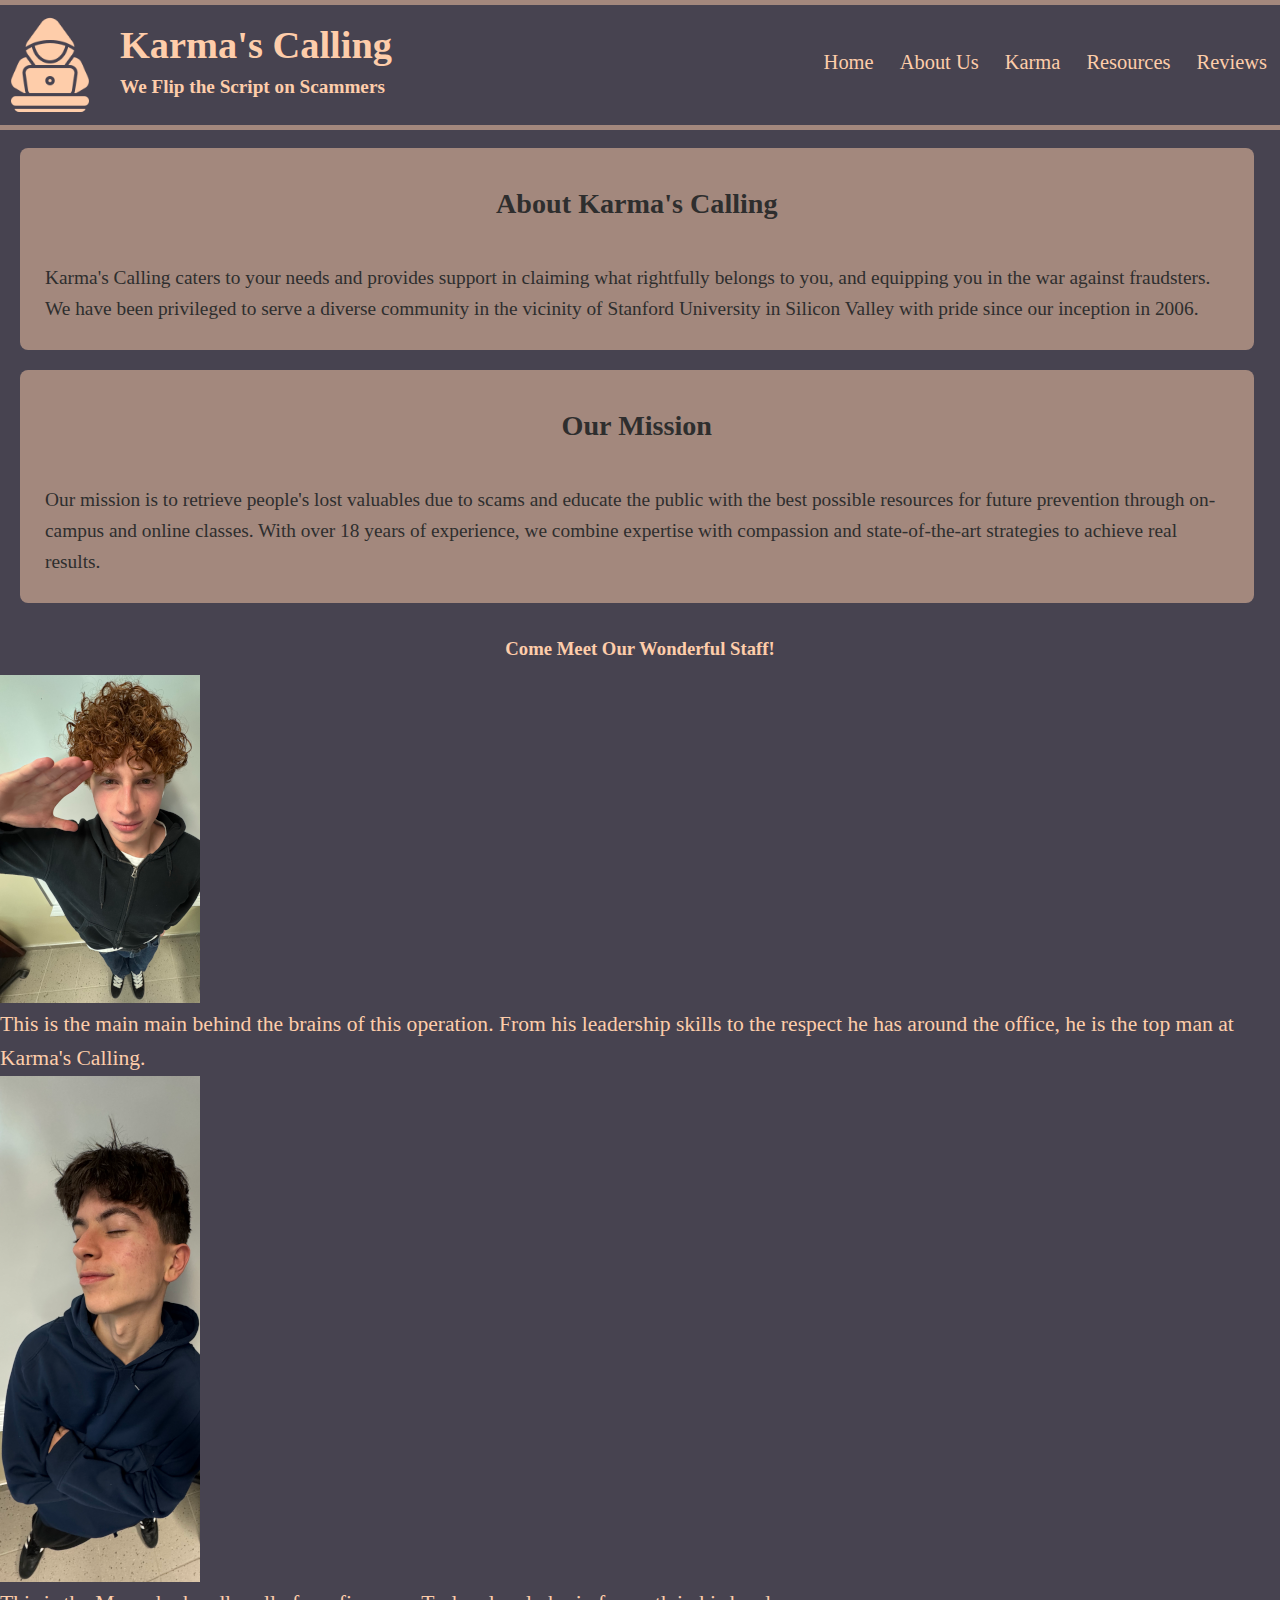
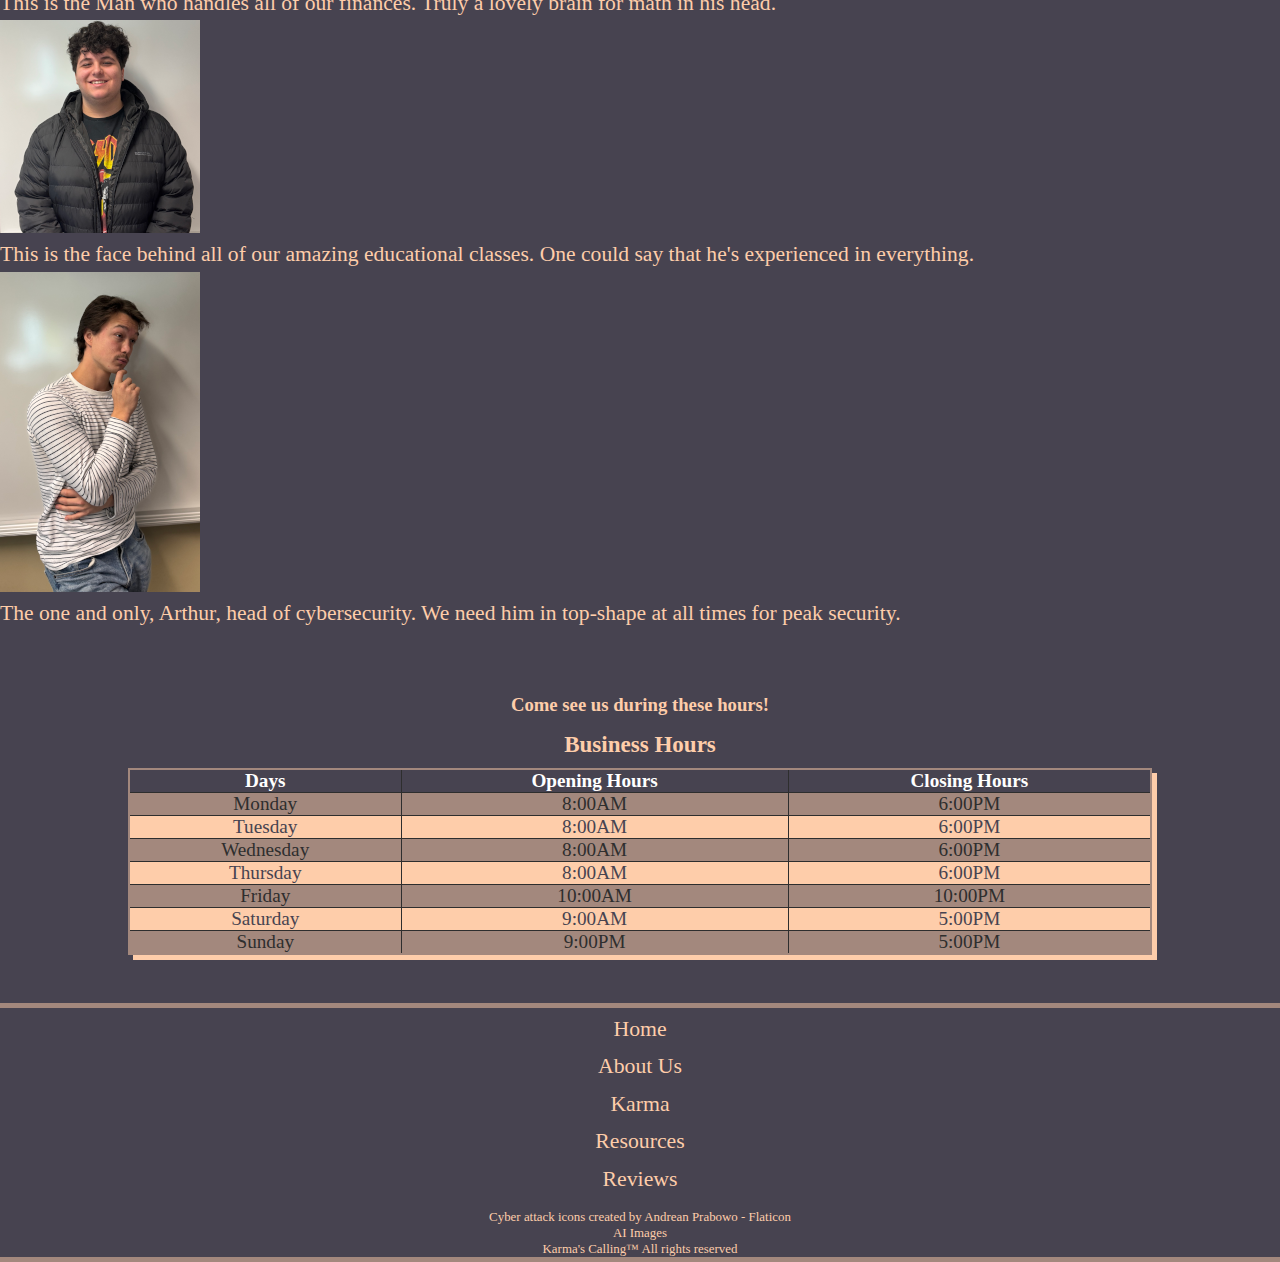
==== aboutus.html @ ec3d157d "Add files via upload" ====
<!DOCTYPE html>
<html lang="en">

<head>
    <meta charset="UTF-8">
    <meta name="viewport" content="width=device-width, initial-scale=1.0">
    <title>About Us</title>
    <link rel="stylesheet" href="./styles/site.css">
    <link rel="icon" type="image/png" href="./images/hacker.png" media="(prefers-color-scheme: light)">
    <link rel="icon" type="image/png" href="./images/colored-hacker.png" media="(prefers-color-scheme: dark)">
</head>

<body>
    <header id="banner">
        <img src="./images/colored-hacker.png" alt="A photo of a man on a laptop representing the company's logo"
            class="logo">
        <div>
            <h1 class="header-content">Karma's Calling</h1>
            <h2>We Flip the Script on Scammers</h2>
        </div>
        <nav>
            <ul>
                <li><a href="./index.html">Home</a></li>
                <li class="mobile"><a href="./aboutus.html">About Us</a></li>
                <li><a href="./karma.html">Karma</a></li>
                <li><a href="./resources.html">Resources</a></li>
                <li class="mobile"><a href="./reviews.html">Reviews</a></li>
            </ul>
        </nav>
    </header>
    <main>
        <article>
            <h3>About Karma's Calling</h3>
            <p>
                Karma's Calling caters to your needs and provides support in claiming what rightfully belongs to you,
                and
                equipping you in the war against fraudsters. We have been privileged to serve a diverse community in the
                vicinity of Stanford University in Silicon Valley with pride since our inception in 2006.
            </p>
        </article>
        <article>
            <h3>Our Mission</h3>
            <p>Our mission is to retrieve people's lost valuables due to scams and educate the public with the best
                possible resources for future prevention through on-campus and online classes. With over 18 years of
                experience, we combine expertise with compassion and state-of-the-art strategies to achieve real
                results.
            </p>
        </article>

        <section>
            <h3>Come Meet Our Wonderful Staff!</h3>

            <div>
                <img src="./images/Nicolas.png" alt="Photo of the CEO, Nicolas">
                <p>This is the main main behind the brains of this operation. From his leadership skills to the respect
                    he has
                    around the office, he is the top man at Karma's Calling.</p>
            </div>
            <div>
                <img src="./images/Noah.png" alt="Photo of the CFO, Noah">
                <p> This is the Man who handles all of our finances. Truly a lovely brain for math in his head.</p>

            </div>
            <div>
                <img src="./images/Phil.png" alt="Photo of the Education Program Director, Phil">
                <p>This is the face behind all of our amazing educational classes. One could say that he's experienced
                    in
                    everything.</p>
            </div>
            <div>
                <img src="./images/Arthur.png" alt="Photo of the Cybersecurity Director, Arthur">
                <p>The one and only, Arthur, head of cybersecurity. We need him in top-shape at all times for peak
                    security.</p>

            </div>
        </section>

        <section class="aboutTable">
            <h3>Come see us during these hours!</h3>
            <table>
                <caption>Business Hours</caption>
                <tr>
                    <th>Days</th>
                    <th>Opening Hours</th>
                    <th>Closing Hours</th>
                </tr>
                <tr>
                    <td>Monday</td>
                    <td>8:00AM</td>
                    <td>6:00PM</td>

                </tr>
                <tr>
                    <td>Tuesday</td>
                    <td>8:00AM </td>
                    <td>6:00PM</td>
                </tr>
                <tr>
                    <td>Wednesday</td>
                    <td>8:00AM</td>
                    <td>6:00PM</td>
                </tr>
                <tr>
                    <td>Thursday</td>
                    <td>8:00AM</td>
                    <td>6:00PM</td>
                </tr>
                <tr>
                    <td>Friday</td>
                    <td>10:00AM</td>
                    <td>10:00PM</td>
                </tr>
                <tr>
                    <td>Saturday</td>
                    <td>9:00AM</td>
                    <td>5:00PM</td>
                </tr>
                <tr>
                    <td>Sunday</td>
                    <td>9:00PM </td>
                    <td>5:00PM</td>
                </tr>


            </table>
        </section>
    </main>


    <div id="foot">
        <footer>
            <nav>
                <ul>
                    <li><a href="./index.html">Home</a></li>
                    <li><a href="./aboutus.html">About Us</a></li>
                    <li><a href="./karma.html">Karma</a></li>
                    <li><a href="./resources.html">Resources</a></li>
                    <li><a href="./reviews.html">Reviews</a></li>
                </ul>
            </nav>

            <small>
                <a href="https://www.flaticon.com/free-icons/cyber-attack" title="cyber attack icons" class="tag">Cyber
                    attack icons
                    created by Andrean Prabowo - Flaticon</a><br>
                <a href="https://deepai.org/machine-learning-model/text2img" title="Website's images" class="tag">AI
                    Images</a><br>

                Karma's Calling&trade;
                All rights reserved
            </small>
        </footer>
    </div>
</body>

</html>
---- styles/site.css ----
* {
  margin: 0;
  padding: 0;
  box-sizing: border-box;
  scrollbar-width: none;
}


/* Advanced CSS */
:root {
  --primaryColor: #474350;
  --secondaryColor: #fecdaa;
  --border: #a3887d;
  --light: #fff;
  --darkAccent: #2e2e2e;
  /* Advanced CSS */
  --tableFontSize: calc(0.8em + 0.5vw);
}

/* banner */
#banner {
  background-color: var(--primaryColor);
  text-align: left;
  color: var(--secondaryColor);
  text-decoration: none;
  padding-block: 10px;
  border-block: 5px solid var(--border);
  display: flex;
  align-items: center;
  justify-content: space-between;
}


#banner div {
  display: flex;
  flex-direction: column;
}



h1,
h2 {
  line-height: 1em;
  font-size: 2.6vw;
  margin-block-start: 10px;
}
.welcome {
  margin-inline-start: 10px;
  text-align: center;
  h3 {
    color: var(--light);
  }

  a{
    color: var(--border);

  }
}

h3,
h4 {
  text-align: center;
  padding: 15px;
}

nav ul {
  flex-direction: column;
  align-items: flex-start;
  list-style-type: none;
}

nav ul li {
  margin-inline: 13px;
  margin-block-end: 5px;
  font-size: 0.8em;
}

header nav {
  margin-inline-start: auto;
}

header nav a {
  color: var(--secondaryColor);
  text-decoration: none;
  padding-block: 7px;
  margin-inline-start: auto;
}

/* body */

body {
  background-color: var(--primaryColor);
  color: var(--secondaryColor);
}

.mainBorder {
  border: 5px solid var(--border);
  box-shadow: 5px 5px 0 0 var(--light);
  padding: 10px;
  overflow: auto;
  margin: 20px;

  h3 {
    font-size: 1.3em;
    padding-block-start: 10px;
    padding-block-end: 4px;
    color: var(--light);
  }

  img {
    inline-size: 100%;
    block-size: auto;
    border-radius: 5px;
  }

  div {
    text-align: center;
    padding: 0 10px;
  }
}

main p {
  font-size: 0.8em;
  line-height: 1.5em;
}

.logo {
  block-size: 60px;
}


footer {
  background-color: var(--primaryColor);
  text-align: center;
  border-block: 5px solid var(--border);
}

footer nav ul {
  flex-direction: column;
  align-items: center;
  padding-block-start: 5px;

}

footer nav a {
  color: var(--secondaryColor);
  text-decoration-line: none;
}

small {
  color: var(--secondaryColor);
}

#foot {
  font-size: 0.85em;
}

.tag {
  color: var(--secondaryColor);
  text-decoration: none;

}

.mobile {
  display: none;
}

.aboutTable {
  table {
    background-color: var(--secondaryColor);
    color: var(--primaryColor);
    border: 2.5px solid var(--border);
    border-collapse: collapse;
    inline-size: 80%;
    margin-inline-start: auto;
    margin-inline-end: auto;
    position: relative;
    box-shadow: 5px 5px 0 0 var(--secondaryColor);
    font-size: var(--tableFontSize);
    animation: fadeIn 1.5s ease-in-out;

    td,
    th {
      border: 1px solid var(--darkAccent);
      text-align: center;
    }

    th {
      background-color: var(--primaryColor);
      color: var(--light);
    }

    tr:nth-of-type(even) {
      background-color: var(--border);
      color: var(--darkAccent);
    }

    caption {
      font-weight: bold;
      font-size: 1.2em;
      margin-bottom: 10px;
      color: var(--secondaryColor);

    }
  }

  p {
    margin-block-end: 15px;
    font-size: 1.1em;
    line-height: 1.6em;
    color: var(--secondaryColor);
    font-size: var(--tableFontSize);
  }
}

#scamTable,
#classTable {
  margin-block-end: 15px;
}


article {
  margin: 1em 1.5em 20px 20px;
  padding: 15px;
  background-color: var(--border);
  color: var(--darkAccent);
  border-radius: 8px;
  font-size: 1em;
}

article h3 {
  font-size: 1.4em;
  font-weight: bold;
  margin-block-end: 0.8em;
}

article p {
  font-size: 1em;
  line-height: 1.5em;
  color: var(--darkAccent);
}


#disclaimer {
  font-style: italic;
  font-size: 0.6em;
  text-align: center;
}

td:empty {
  display: none;
}

.emailForm {
  display: flex;
  flex-direction: column;
  align-items: center;
  gap: 20px;
  padding: 20px;
  background: var(--darkAccent);
  max-inline-size: 100%;
  margin: 20px auto;
  border-radius: 8px;
  box-shadow: 0 2px 5px rgba(0, 0, 0, 0.1);

  h3 {
    text-align: center;
    color: var(--secondaryColor);
    margin-block-start: 20px;
    margin-block-end: 10px;
  }

  label {
    display: flex;
    align-items: center;
    margin-block-end: 5px;
    font-weight: bold;
    color: var(--secondaryColor);
  }

  input,
  textarea,
  select {
    width: 100%;
    padding: 10px;
    margin-block-end: 15px;
    border: 1px solid var(--darkAccent);
    border-radius: 5px;
    font-size: 16px;
    background-color: var(--secondaryColor);
  }

  input:focus,
  textarea:focus,
  select:focus {
    outline: none;
    border-color: var(--border);
  }


  input[type="radio"],
  input[type="checkbox"] {
    margin: 0;
    margin-inline-end: 10px;
    accent-color: var(--border);
  }

  fieldset {
    border: 1px solid var(--darkAccent);
    padding: 15px;
    width: 100%;
    border-radius: 8px;
  }

  legend {
    font-weight: bold;
    margin-block-end: 5px;
    font-size: 12px;
    color: var(--secondaryColor);
  }
  button {
    
    background-color: var(--border);
    color: var(--darkAccent);
    padding: 10px 15px;
    border: none;
    border-radius: 5px;
    font-size: 16px;
  }
}
#action {
  display: flex;
  justify-content: space-between;
  width: 100%;
}
.review {
  margin: 30px;
  padding-inline-start: 7px;
  padding-block-start: 10px;
  border: 5px solid var(--border);
  box-shadow: 5px 5px 0 0 var(--light);
  strong {
    color: var(--light);
  }
  p {
    line-height: 120%;

  }
}

.customer {
  font-style: italic;
  font-size: x-small;
  text-align: right;
  padding-inline-end: 3px;
  padding-block-start: 3px;
  padding-block-end: 3px;
  color: var(--light);
}

.video {
  display: flex;
  align-items: center;
  justify-content: center;
  block-size: 100%;
}
video {
  inline-size: 90%;
  block-size: auto;
  margin-block-end: 10px;
}


@media all and (min-width: 300px) and (max-width: 400px) {
  .logo {
    block-size: 20%;
    inline-size: 40px;
    padding-inline-start: 5px;
  }

  img {
    block-size: 30%;
  }
}

@media all and (min-width: 769px) {

  .welcome {
    a:hover {
      color: #fff;
      font-style: italic;
      font-weight: bold;
    }
  }

  section {
    margin-block-end: 3em;
  }

  .mainBorder>img {
    float: right;
    width: 20%;
    height: auto;
    margin-inline-end: 20px;

  }

  /* Advanced CSS */
  section:nth-child(even) {
    margin-block-start: 20px;

  }

  #img2 {
    float: left;
  }


  header nav ul {
    font-size: 2em;
    display: flex;
    flex-direction: row;

  }

  .mobile {
    display: inline;
  }

  .logo {
    float: right;
    block-size: 100px;
    inline-size: auto;
    margin-inline-end: 20px;

  }

  nav a:hover {
    color: var(--light);
  }

  footer nav ul {
    list-style-type: none;
    justify-content: center;
    margin-bottom: 13.5px;
    line-height: 1.2em;
    font-size: 2em;
  }

  #banner {
    font-size: 0.8em;
  }

  #foot {
    inline-size: 100%;

  }

  h1 {
    font-size: 3em;
    line-height: 0.4em;
    margin-block-end: 10px;
  }

  h2 {
    font-size: 1.5em;
    margin-block-start: 10px;
    line-height: 1.5em;
  }

  .tag:hover {
    color: var(--light);
  }

  small {
    font-size: 0.95em;
  }

  main p {
    font-size: 1.35em;
    line-height: 1.6em;
  }


  .prices {
    position: relative;
  }

  .prices::after {
    content: "*The prices listed below are estimates.";
    position: absolute;
    bottom: 100%;
    left: 0%;
    /* Advanced CSS */
    transform: translateX(0) translateY(-10px);
    background-color: var(--secondaryColor);
    color: var(--primaryColor);
    padding: 5px;
    white-space: nowrap;
    opacity: 0;
    transition: opacity 0.5s;
    font-size: smaller;
    z-index: 1;
  }

  /* Advanced CSS */
  .prices:hover::after {
    opacity: 75%;
    font-style: italic;
  }

  #disclaimer {
    display: none;
  }

  article {
    margin: 1em 1.5em 20px 20px;
    padding: 25px;
    font-size: 1.1em;

    h3 {
      font-size: 1.6em;
      margin-block-end: 1em;
    }

    p {
      font-size: 1.1em;
      line-height: 1.6em;
    }
  }


  article:hover {
    background-color: var(--secondaryColor);
    color: var(--primaryColor);
    transition: background-color 0.3s ease;
  }

  #emailForm {
    display: grid;
    grid-template-columns: 1fr 1fr;
    grid-template-areas: 
    "header header"
    "fieldset fieldset"
    "inputs inputs"
    "buttons buttons";
    max-width: 600px;
    margin: 40px auto;

    h3 {
      grid-area: header;
      text-align: center;
    }

    fieldset {
      grid-area: fieldset;
      text-align: center;
    }


    input,
    textarea,
    select {
      font-size: 20px;
    }

    button:hover {
      background-color: var(--secondaryColor);
    }

    button {
      font-size: 10px;
      padding: 12px 10px;
      cursor: pointer;
      transition: background-color 0.3s ease;
    }
    #action {
      grid-area: buttons;
      gap: 10px;
      justify-content: flex-end;
    }

  }
  .video {
    inline-size: 30%;
  }
}

@media all and (min-width: 768px) and (max-width: 868px) {
  h1 {
    font-size: 1.8em;
  }

  h2 {
    margin-block-start: 0.5em;
    font-size: 1.4em
  }

  .logo {
    block-size: 70px;
    inline-size: auto;
  }

  nav ul li {
    white-space: nowrap;
    font-size: 0.65em;
  }
}
@media (prefers-color-scheme: light) {


}
@media (prefers-color-scheme: dark) {

}
@keyframes fadeIn {
  0% {
    opacity: 0;
    transform: translateY(-20px);
  }
  100% {
    opacity: 1;
    transform: translateY(0);
  }
}
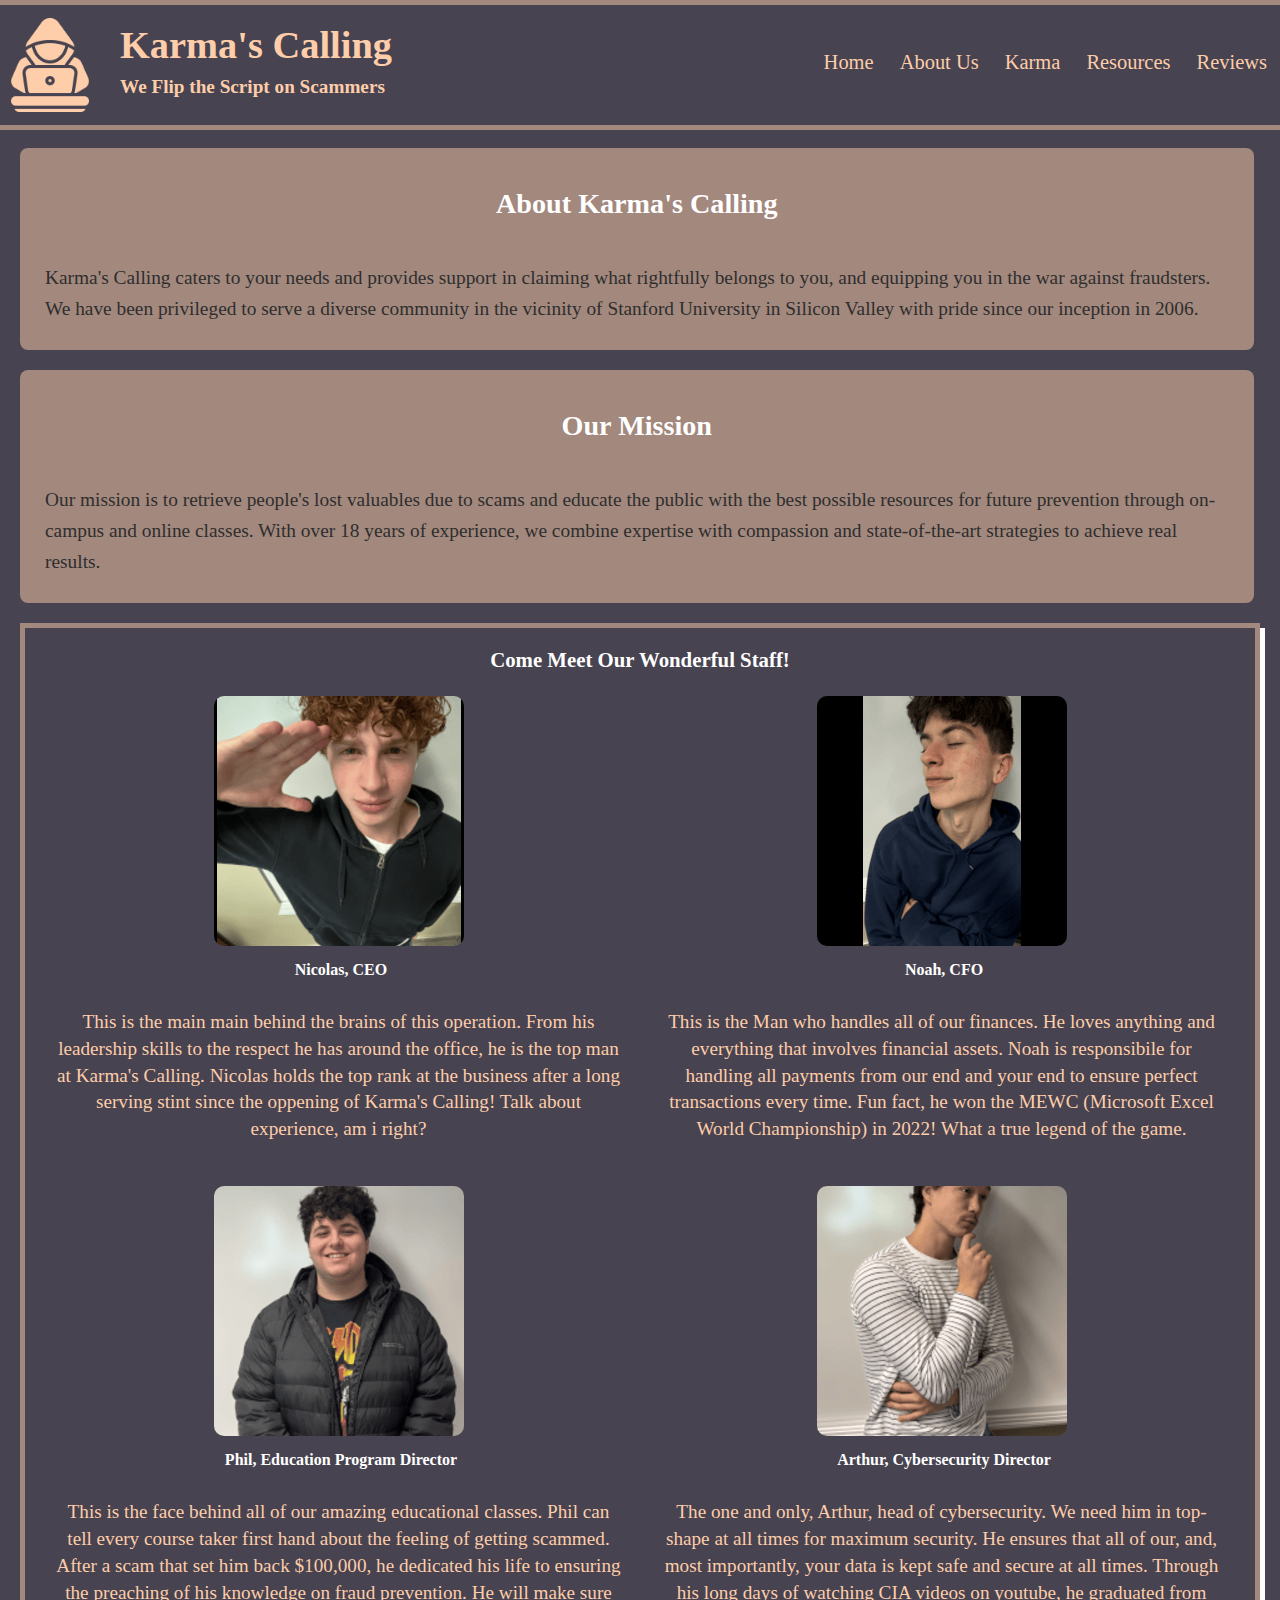
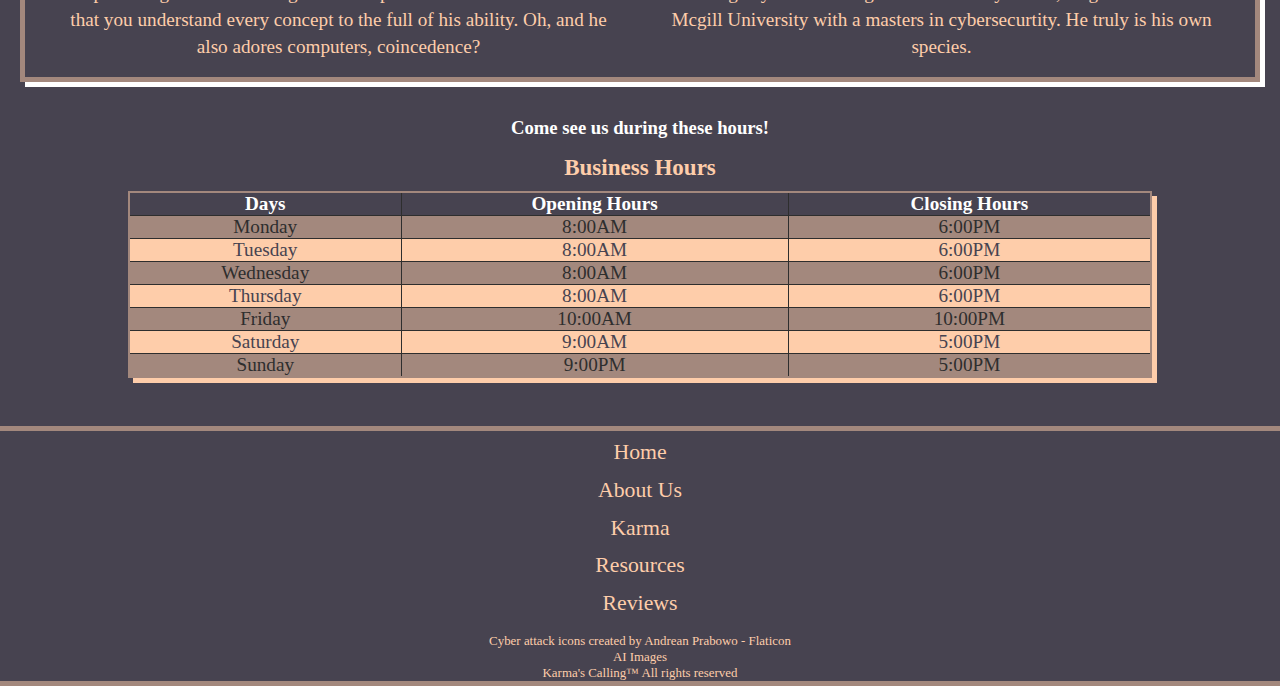
==== commit 7f754728: "about us page completed" ====
--- a/aboutus.html
+++ b/aboutus.html
@@ -47,31 +47,50 @@
             </p>
         </article>
 
-        <section>
+        <section class="mainBorder">
             <h3>Come Meet Our Wonderful Staff!</h3>
+            <div class="staff">
+                <div class="staffMember">
+                    <img src="./images/Nicolas.png" alt="Photo of the CEO, Nicolas">
+                    <h4>Nicolas, CEO</h4>
+                    <p class="mobile">This is the main main behind the brains of this operation. From his leadership
+                        skills to the
+                        respect he has around the office, he is the top man at Karma's Calling. Nicolas holds the top
+                        rank at the business after a long serving stint since the oppening of Karma's Calling! Talk
+                        about experience, am i right?</p>
 
-            <div>
-                <img src="./images/Nicolas.png" alt="Photo of the CEO, Nicolas">
-                <p>This is the main main behind the brains of this operation. From his leadership skills to the respect
-                    he has
-                    around the office, he is the top man at Karma's Calling.</p>
-            </div>
-            <div>
-                <img src="./images/Noah.png" alt="Photo of the CFO, Noah">
-                <p> This is the Man who handles all of our finances. Truly a lovely brain for math in his head.</p>
 
-            </div>
-            <div>
-                <img src="./images/Phil.png" alt="Photo of the Education Program Director, Phil">
-                <p>This is the face behind all of our amazing educational classes. One could say that he's experienced
-                    in
-                    everything.</p>
-            </div>
-            <div>
-                <img src="./images/Arthur.png" alt="Photo of the Cybersecurity Director, Arthur">
-                <p>The one and only, Arthur, head of cybersecurity. We need him in top-shape at all times for peak
-                    security.</p>
+                </div>
+                <div class="staffMember">
+                    <img src="./images/Noah.png" alt="Photo of the CFO, Noah">
+                    <h4>Noah, CFO</h4>
+                    <p class="mobile"> This is the Man who handles all of our finances. He loves anything and everything
+                        that involves financial assets. Noah is responsibile for handling all payments from our end and
+                        your end to ensure perfect transactions every time. Fun fact, he won the MEWC (Microsoft Excel
+                        World Championship) in 2022! What a true legend of the game.</p>
 
+                </div>
+                <div class="staffMember">
+                    <img src="./images/Phil.png" alt="Photo of the Education Program Director, Phil">
+                    <h4>Phil, Education Program Director</h4>
+                    <p class="mobile">This is the face behind all of our amazing educational classes. Phil can tell
+                        every course taker first hand about the feeling of getting scammed. After a scam that set him
+                        back $100,000, he dedicated his life to ensuring the preaching of his knowledge on fraud
+                        prevention. He will make sure that you understand every concept to the full of his ability. Oh,
+                        and he also adores computers, coincedence? </p>
+
+                </div>
+                <div class="staffMember">
+                    <img src="./images/Arthur.png" alt="Photo of the Cybersecurity Director, Arthur">
+                    <h4>Arthur, Cybersecurity Director</h4>
+                    <p class="mobile">The one and only, Arthur, head of cybersecurity. We need him in top-shape at all
+                        times for maximum security. He ensures that all of our, and, most importantly, your data is kept
+                        safe and secure
+                        at all times. Through his long days of watching CIA videos on youtube, he graduated from Mcgill
+                        University with a masters in cybersecurtity. He truly is his own species.</p>
+
+
+                </div>
             </div>
         </section>
 
--- a/styles/site.css
+++ b/styles/site.css
@@ -2,7 +2,6 @@
   margin: 0;
   padding: 0;
   box-sizing: border-box;
-  scrollbar-width: none;
 }
 
 
@@ -56,7 +55,9 @@
 
   }
 }
-
+h3 {
+  color: var(--light);
+}
 h3,
 h4 {
   text-align: center;
@@ -163,6 +164,9 @@
 
 .mobile {
   display: none;
+}
+.desktop {
+  display: inline;
 }
 
 .aboutTable {
@@ -258,7 +262,7 @@
   gap: 20px;
   padding: 20px;
   background: var(--darkAccent);
-  max-inline-size: 100%;
+  max-inline-size: 50%;
   margin: 20px auto;
   border-radius: 8px;
   box-shadow: 0 2px 5px rgba(0, 0, 0, 0.1);
@@ -369,6 +373,37 @@
   block-size: auto;
   margin-block-end: 10px;
 }
+.staff {
+  display: grid;
+  grid-template-columns: 1fr 1fr;
+  gap: 1rem;
+  align-items: center;
+  justify-items: center;
+
+  .staffMember {
+    display: flex;
+    flex-direction: column;
+    align-items: center;
+
+    img {
+      inline-size: 110px;
+      block-size: 110px;
+      object-fit: cover;
+      border-radius: 10px;
+    }
+  }
+  p {
+    margin-block-start: 0.5rem;
+    font-size: 0.9rem;
+    line-height: 1.4;
+    text-align: center;
+  }
+  h3 {
+    margin-block-end: 10px;
+  }
+}
+
+
 
 
 @media all and (min-width: 300px) and (max-width: 400px) {
@@ -387,7 +422,7 @@
 
   .welcome {
     a:hover {
-      color: #fff;
+      color: var(--light);
       font-style: italic;
       font-weight: bold;
     }
@@ -425,6 +460,9 @@
 
   .mobile {
     display: inline;
+  }
+  .desktop {
+    display: none;
   }
 
   .logo {
@@ -534,6 +572,9 @@
     background-color: var(--secondaryColor);
     color: var(--primaryColor);
     transition: background-color 0.3s ease;
+    h3 {
+      color: var(--darkAccent);
+    }
   }
 
   #emailForm {
@@ -584,6 +625,23 @@
   .video {
     inline-size: 30%;
   }
+
+  .staff {
+    img {
+      inline-size: 250px!important;
+      block-size: 250px!important;
+      margin-block-start: 20px;
+    }
+    p {
+      font-size: 1.2rem;
+      padding-block-start: 7px;
+      padding-block-end: 7px;
+    }
+    h4 {
+      padding-inline-start: 20px;
+      color: var(--light);
+    }
+  }
 }
 
 @media all and (min-width: 768px) and (max-width: 868px) {
@@ -605,13 +663,6 @@
     white-space: nowrap;
     font-size: 0.65em;
   }
-}
-@media (prefers-color-scheme: light) {
-
-
-}
-@media (prefers-color-scheme: dark) {
-
 }
 @keyframes fadeIn {
   0% {
@@ -624,3 +675,4 @@
   }
 }
 
+
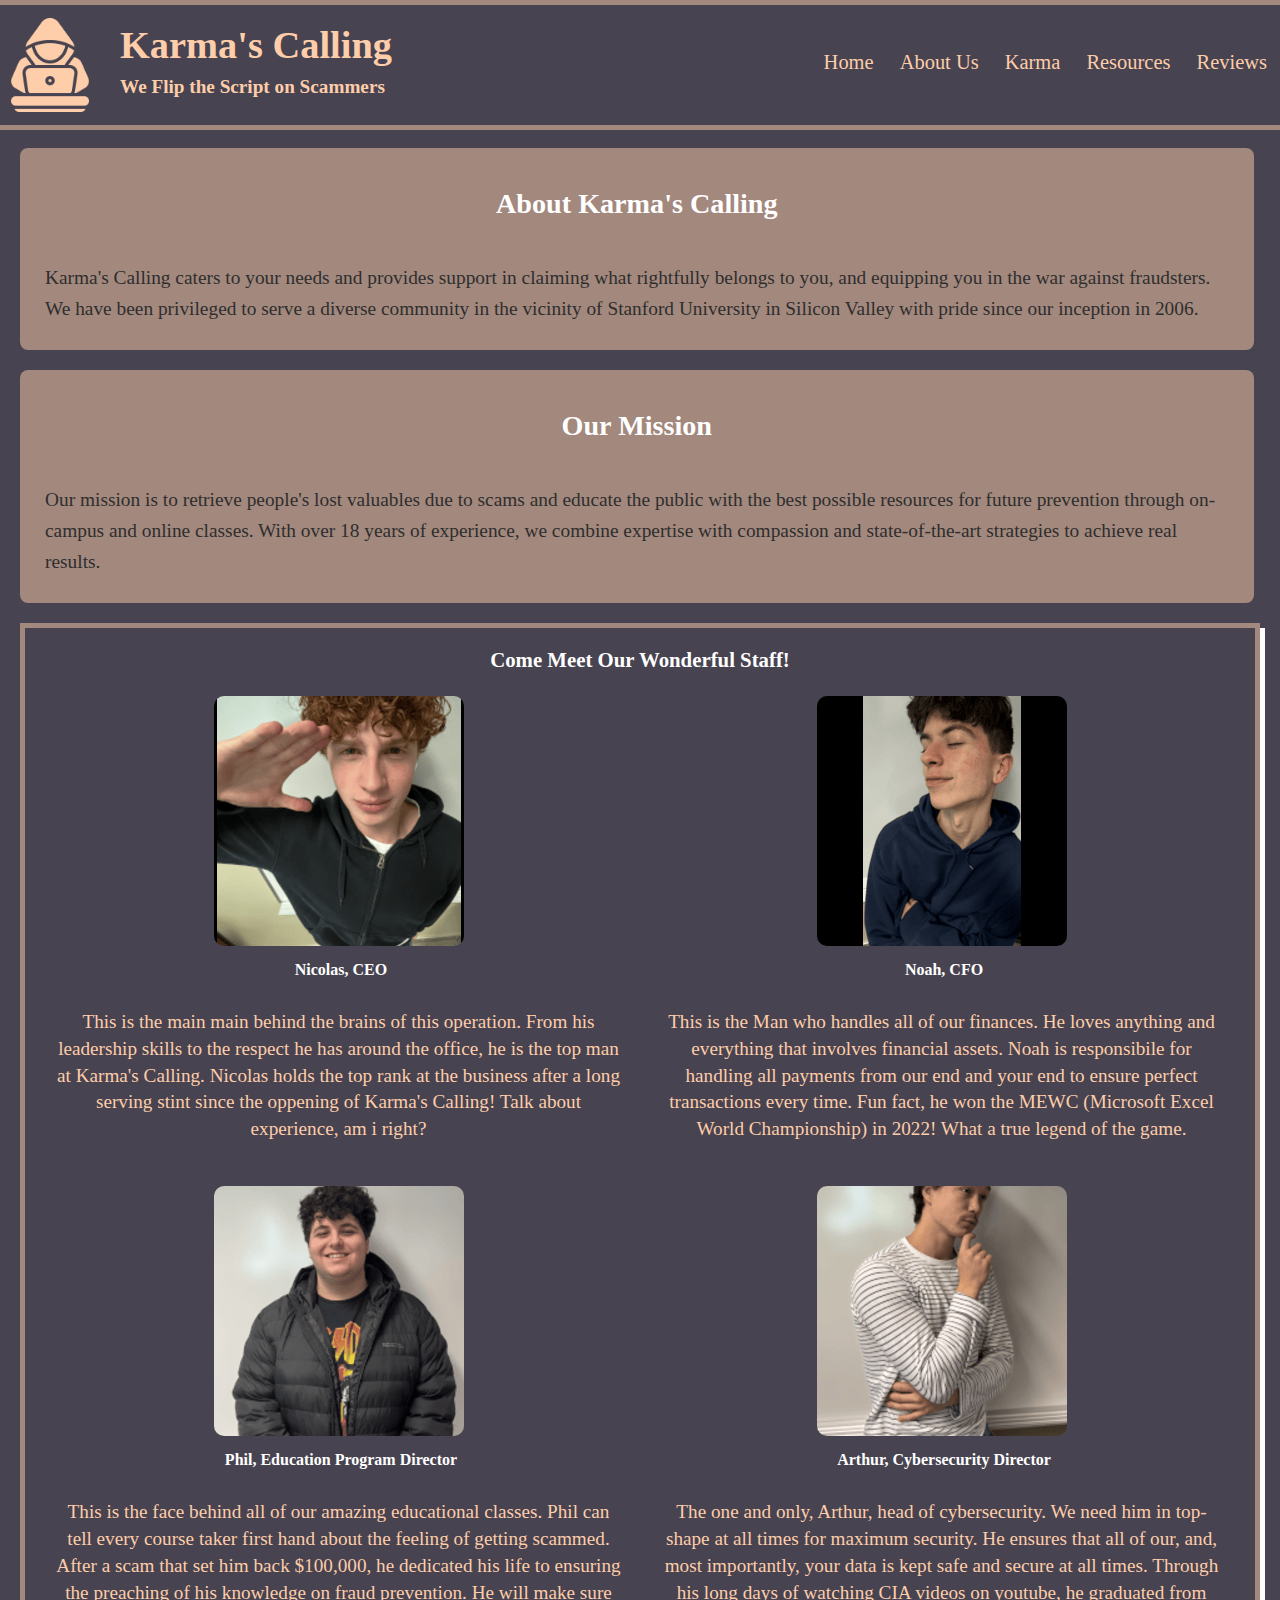
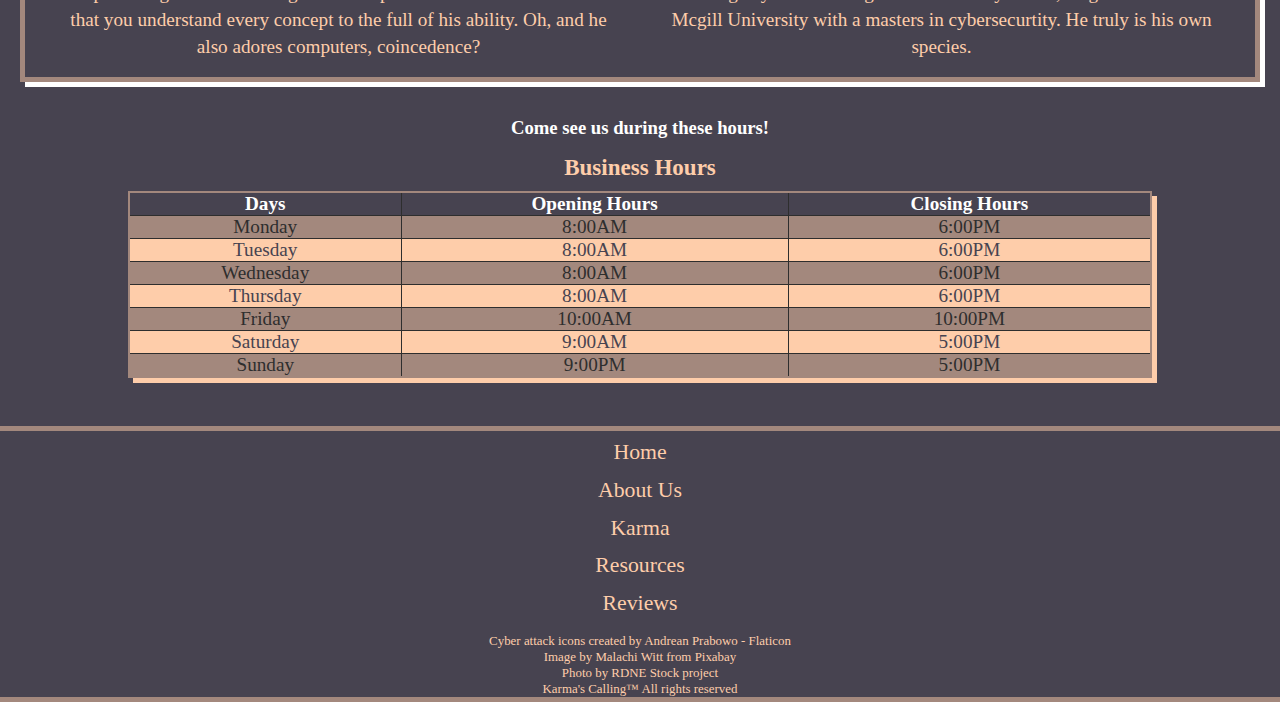
==== commit a12fb8f4: "updated photos and footer" ====
--- a/aboutus.html
+++ b/aboutus.html
@@ -161,10 +161,14 @@
             <small>
                 <a href="https://www.flaticon.com/free-icons/cyber-attack" title="cyber attack icons" class="tag">Cyber
                     attack icons
-                    created by Andrean Prabowo - Flaticon</a><br>
-                <a href="https://deepai.org/machine-learning-model/text2img" title="Website's images" class="tag">AI
-                    Images</a><br>
-
+                    created by Andrean Prabowo - Flaticon</a>
+                <br>
+                Image by <a
+                    href="https://pixabay.com/users/mwitt1337-889520/?utm_source=link-attribution&utm_medium=referral&utm_campaign=image&utm_content=2284501" title="Author" class="tag">Malachi
+                    Witt</a> from <a
+                    href="https://pixabay.com//?utm_source=link-attribution&utm_medium=referral&utm_campaign=image&utm_content=2284501" title="Office photo" class="tag">Pixabay</a><br>
+                    <a href="https://www.pexels.com/photo/teacher-giving-the-test-result-to-his-student-7092347/" title="Classroom photo" class="tag">Photo by RDNE Stock project</a><br>
+                    <a href="" title="" class=""></a>
                 Karma's Calling&trade;
                 All rights reserved
             </small>
--- a/styles/site.css
+++ b/styles/site.css
@@ -43,21 +43,25 @@
   font-size: 2.6vw;
   margin-block-start: 10px;
 }
+
 .welcome {
   margin-inline-start: 10px;
   text-align: center;
+
   h3 {
     color: var(--light);
   }
 
-  a{
+  a {
     color: var(--border);
 
   }
 }
+
 h3 {
   color: var(--light);
 }
+
 h3,
 h4 {
   text-align: center;
@@ -157,6 +161,7 @@
 }
 
 .tag {
+  
   color: var(--secondaryColor);
   text-decoration: none;
 
@@ -165,6 +170,7 @@
 .mobile {
   display: none;
 }
+
 .desktop {
   display: inline;
 }
@@ -262,7 +268,7 @@
   gap: 20px;
   padding: 20px;
   background: var(--darkAccent);
-  max-inline-size: 50%;
+  max-width: 100%;
   margin: 20px auto;
   border-radius: 8px;
   box-shadow: 0 2px 5px rgba(0, 0, 0, 0.1);
@@ -282,10 +288,10 @@
     color: var(--secondaryColor);
   }
 
-  input,
-  textarea,
-  select {
+
+  :is(input, textarea, select) {
     width: 100%;
+    box-sizing: border-box;
     padding: 10px;
     margin-block-end: 15px;
     border: 1px solid var(--darkAccent);
@@ -301,12 +307,13 @@
     border-color: var(--border);
   }
 
-
   input[type="radio"],
   input[type="checkbox"] {
+
     margin: 0;
     margin-inline-end: 10px;
     accent-color: var(--border);
+
   }
 
   fieldset {
@@ -316,14 +323,16 @@
     border-radius: 8px;
   }
 
+
+
   legend {
     font-weight: bold;
     margin-block-end: 5px;
     font-size: 12px;
     color: var(--secondaryColor);
   }
+
   button {
-    
     background-color: var(--border);
     color: var(--darkAccent);
     padding: 10px 15px;
@@ -331,21 +340,28 @@
     border-radius: 5px;
     font-size: 16px;
   }
-}
+
+}
+
 #action {
   display: flex;
   justify-content: space-between;
   width: 100%;
-}
+
+}
+
+
 .review {
   margin: 30px;
   padding-inline-start: 7px;
   padding-block-start: 10px;
   border: 5px solid var(--border);
   box-shadow: 5px 5px 0 0 var(--light);
+
   strong {
     color: var(--light);
   }
+
   p {
     line-height: 120%;
 
@@ -368,11 +384,13 @@
   justify-content: center;
   block-size: 100%;
 }
+
 video {
-  inline-size: 90%;
+  inline-size: 80%;
   block-size: auto;
   margin-block-end: 10px;
 }
+
 .staff {
   display: grid;
   grid-template-columns: 1fr 1fr;
@@ -392,12 +410,14 @@
       border-radius: 10px;
     }
   }
+
   p {
     margin-block-start: 0.5rem;
     font-size: 0.9rem;
     line-height: 1.4;
     text-align: center;
   }
+
   h3 {
     margin-block-end: 10px;
   }
@@ -461,6 +481,7 @@
   .mobile {
     display: inline;
   }
+
   .desktop {
     display: none;
   }
@@ -572,71 +593,76 @@
     background-color: var(--secondaryColor);
     color: var(--primaryColor);
     transition: background-color 0.3s ease;
+
     h3 {
       color: var(--darkAccent);
     }
   }
 
-  #emailForm {
+  .emailForm {
     display: grid;
-    grid-template-columns: 1fr 1fr;
-    grid-template-areas: 
-    "header header"
-    "fieldset fieldset"
-    "inputs inputs"
-    "buttons buttons";
     max-width: 600px;
     margin: 40px auto;
 
     h3 {
-      grid-area: header;
       text-align: center;
     }
 
     fieldset {
-      grid-area: fieldset;
-      text-align: center;
-    }
-
+      padding: 20px;
+    }
+
+    #action {
+      justify-content: flex-end;
+      gap: 10px;
+    }
 
     input,
     textarea,
     select {
-      font-size: 20px;
-    }
-
-    button:hover {
-      background-color: var(--secondaryColor);
+      margin-inline-start: 10px;
+      font-size: 18px;
+      grid-column: span 2;
     }
 
     button {
-      font-size: 10px;
-      padding: 12px 10px;
-      cursor: pointer;
-      transition: background-color 0.3s ease;
-    }
-    #action {
-      grid-area: buttons;
-      gap: 10px;
-      justify-content: flex-end;
-    }
-
-  }
+      font-size: 18px;
+      padding: 12px 20px;
+    }
+  }
+
+
   .video {
-    inline-size: 30%;
-  }
+    inline-size: 50%;
+    h4 {
+      float: right;
+      
+    }
+  }
+  .review-grid {
+    display: grid;
+    grid-template-columns: 1fr 1fr;
+    gap: 1rem;
+    max-inline-size: 800px;
+  }
+  .review {
+    padding: 1rem;
+  }
+
 
   .staff {
     img {
-      inline-size: 250px!important;
-      block-size: 250px!important;
+      inline-size: 250px !important;
+      block-size: 250px !important;
       margin-block-start: 20px;
     }
+
     p {
       font-size: 1.2rem;
       padding-block-start: 7px;
       padding-block-end: 7px;
     }
+
     h4 {
       padding-inline-start: 20px;
       color: var(--light);
@@ -664,15 +690,15 @@
     font-size: 0.65em;
   }
 }
+
 @keyframes fadeIn {
   0% {
     opacity: 0;
     transform: translateY(-20px);
   }
+
   100% {
     opacity: 1;
     transform: translateY(0);
   }
-}
-
-
+}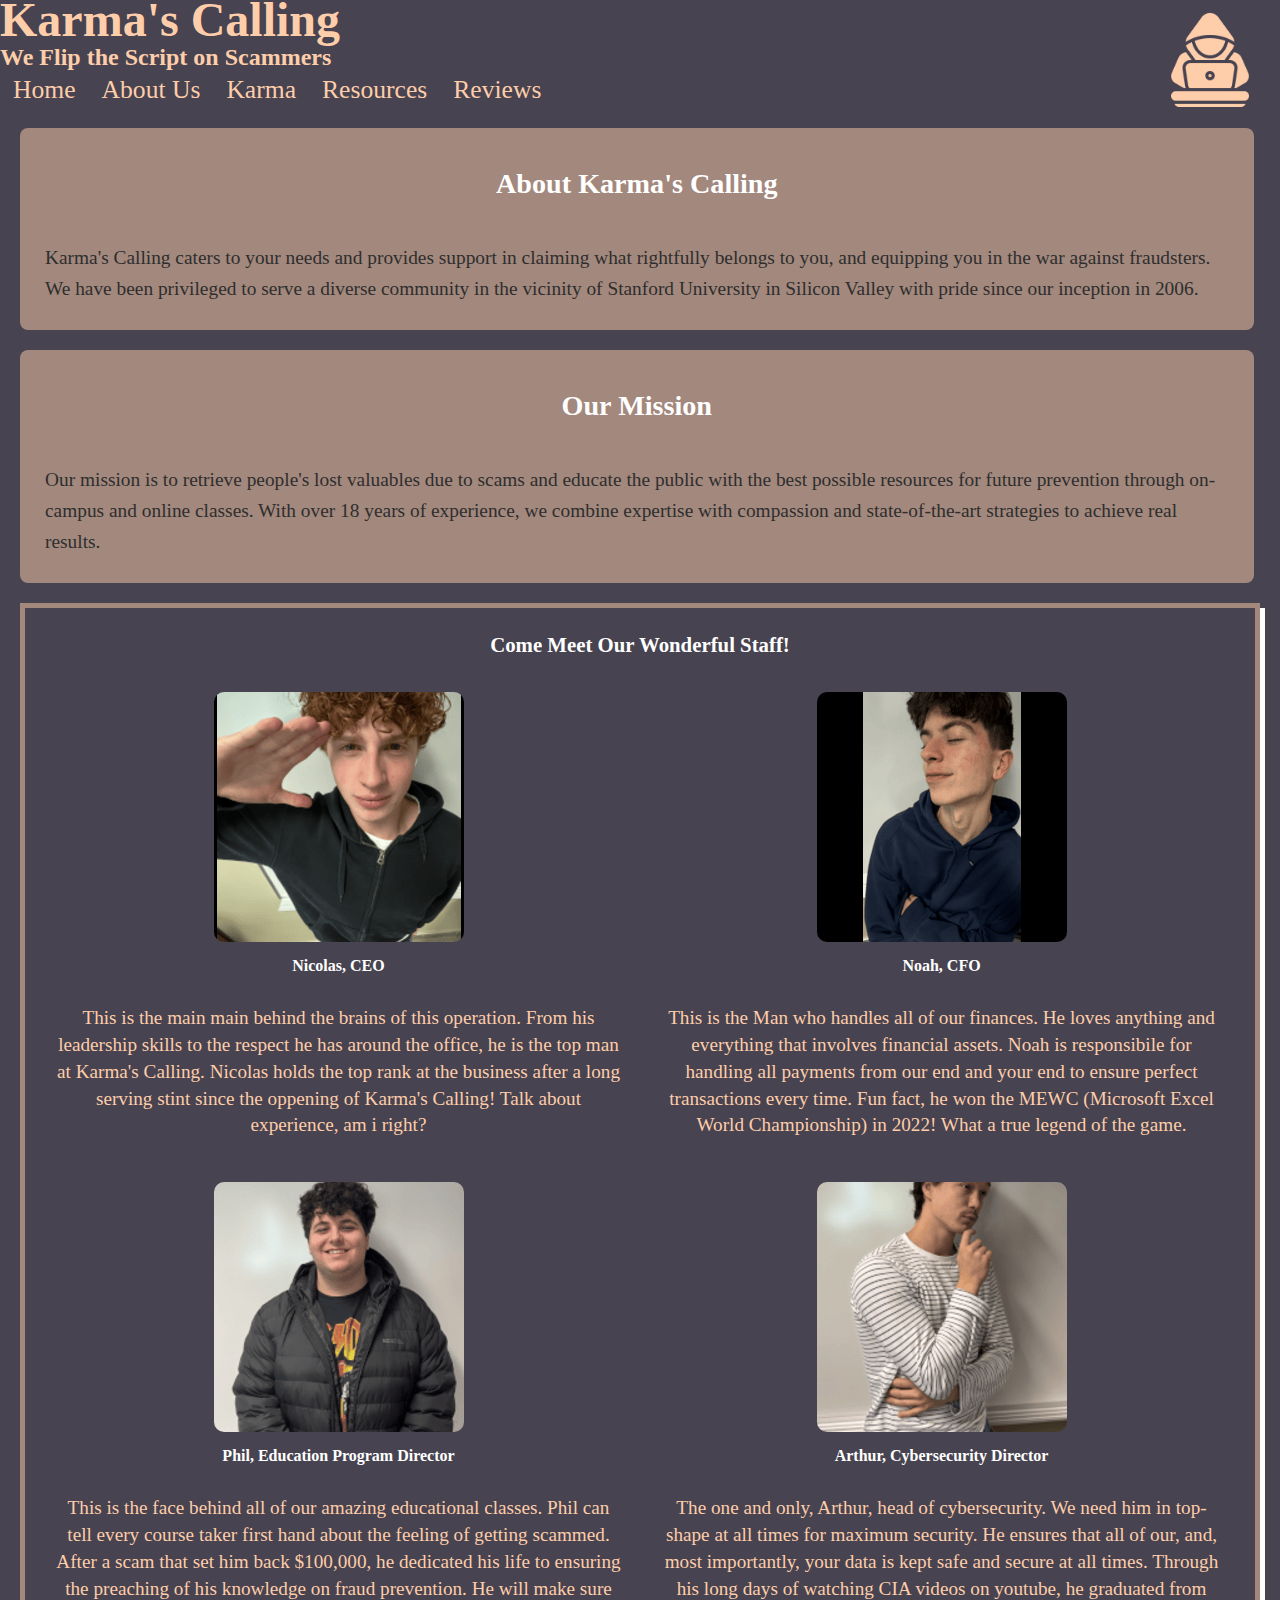
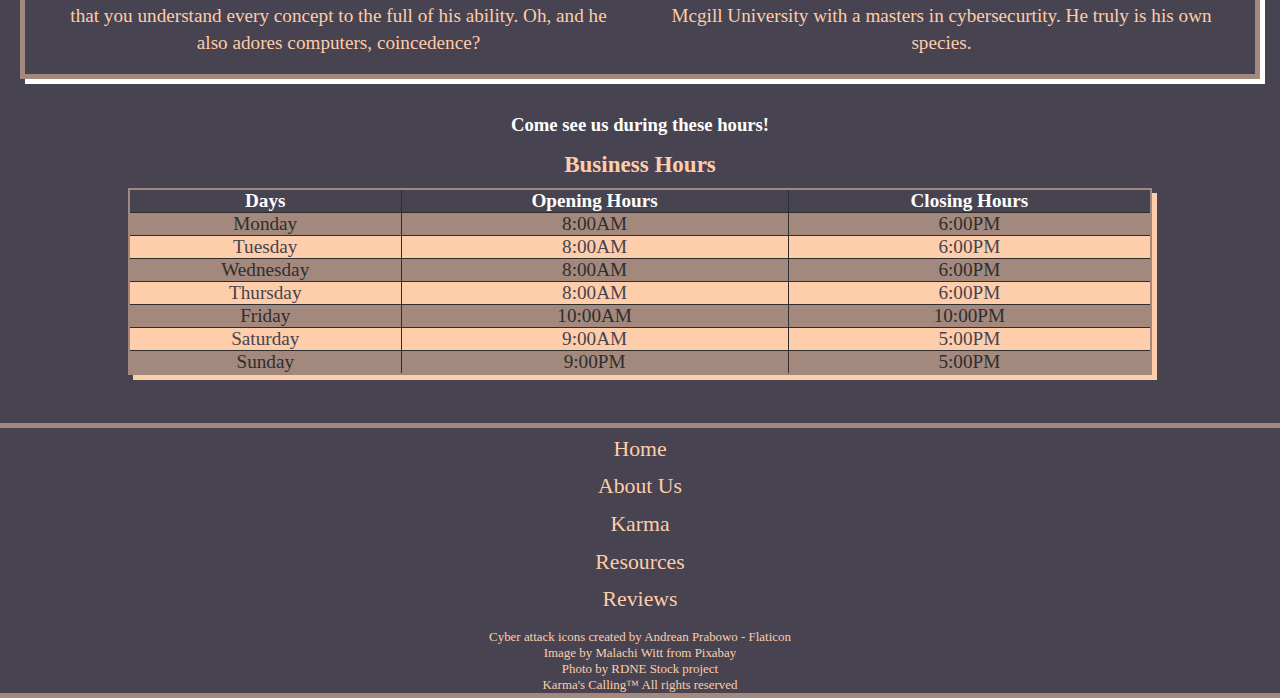
==== commit 751bdf23: "added neon text" ====
--- a/aboutus.html
+++ b/aboutus.html
@@ -94,7 +94,7 @@
             </div>
         </section>
 
-        <section class="aboutTable">
+        <section class="table">
             <h3>Come see us during these hours!</h3>
             <table>
                 <caption>Business Hours</caption>
--- a/styles/site.css
+++ b/styles/site.css
@@ -17,7 +17,7 @@
 }
 
 /* banner */
-#banner {
+.banner {
   background-color: var(--primaryColor);
   text-align: left;
   color: var(--secondaryColor);
@@ -30,7 +30,7 @@
 }
 
 
-#banner div {
+.banner div {
   display: flex;
   flex-direction: column;
 }
@@ -43,18 +43,18 @@
   font-size: 2.6vw;
   margin-block-start: 10px;
 }
+.neonText {
+	text-shadow: -2px -2px 10px var(--darkAccent), 2px 2px 10px var(--darkAccent), 
+	0px 0px 10px var(--border), 0px 0px 20px var(--border), 0px 0px 30px var(--border), 0px 0px 40px var(--border), 0px 0px 50px var(--border);
+
+}
 
 .welcome {
   margin-inline-start: 10px;
   text-align: center;
 
-  h3 {
+  a {
     color: var(--light);
-  }
-
-  a {
-    color: var(--border);
-
   }
 }
 
@@ -65,13 +65,15 @@
 h3,
 h4 {
   text-align: center;
-  padding: 15px;
-}
+  padding: 15px!important;
+}
+
 
 nav ul {
   flex-direction: column;
   align-items: flex-start;
   list-style-type: none;
+  animation: fadeIn 1.7s ease-in-out;
 }
 
 nav ul li {
@@ -175,7 +177,7 @@
   display: inline;
 }
 
-.aboutTable {
+.table {
   table {
     background-color: var(--secondaryColor);
     color: var(--primaryColor);
@@ -440,7 +442,7 @@
 
 @media all and (min-width: 769px) {
 
-  .welcome {
+  #welcome {
     a:hover {
       color: var(--light);
       font-style: italic;
@@ -506,7 +508,7 @@
     font-size: 2em;
   }
 
-  #banner {
+  .banner {
     font-size: 0.8em;
   }
 
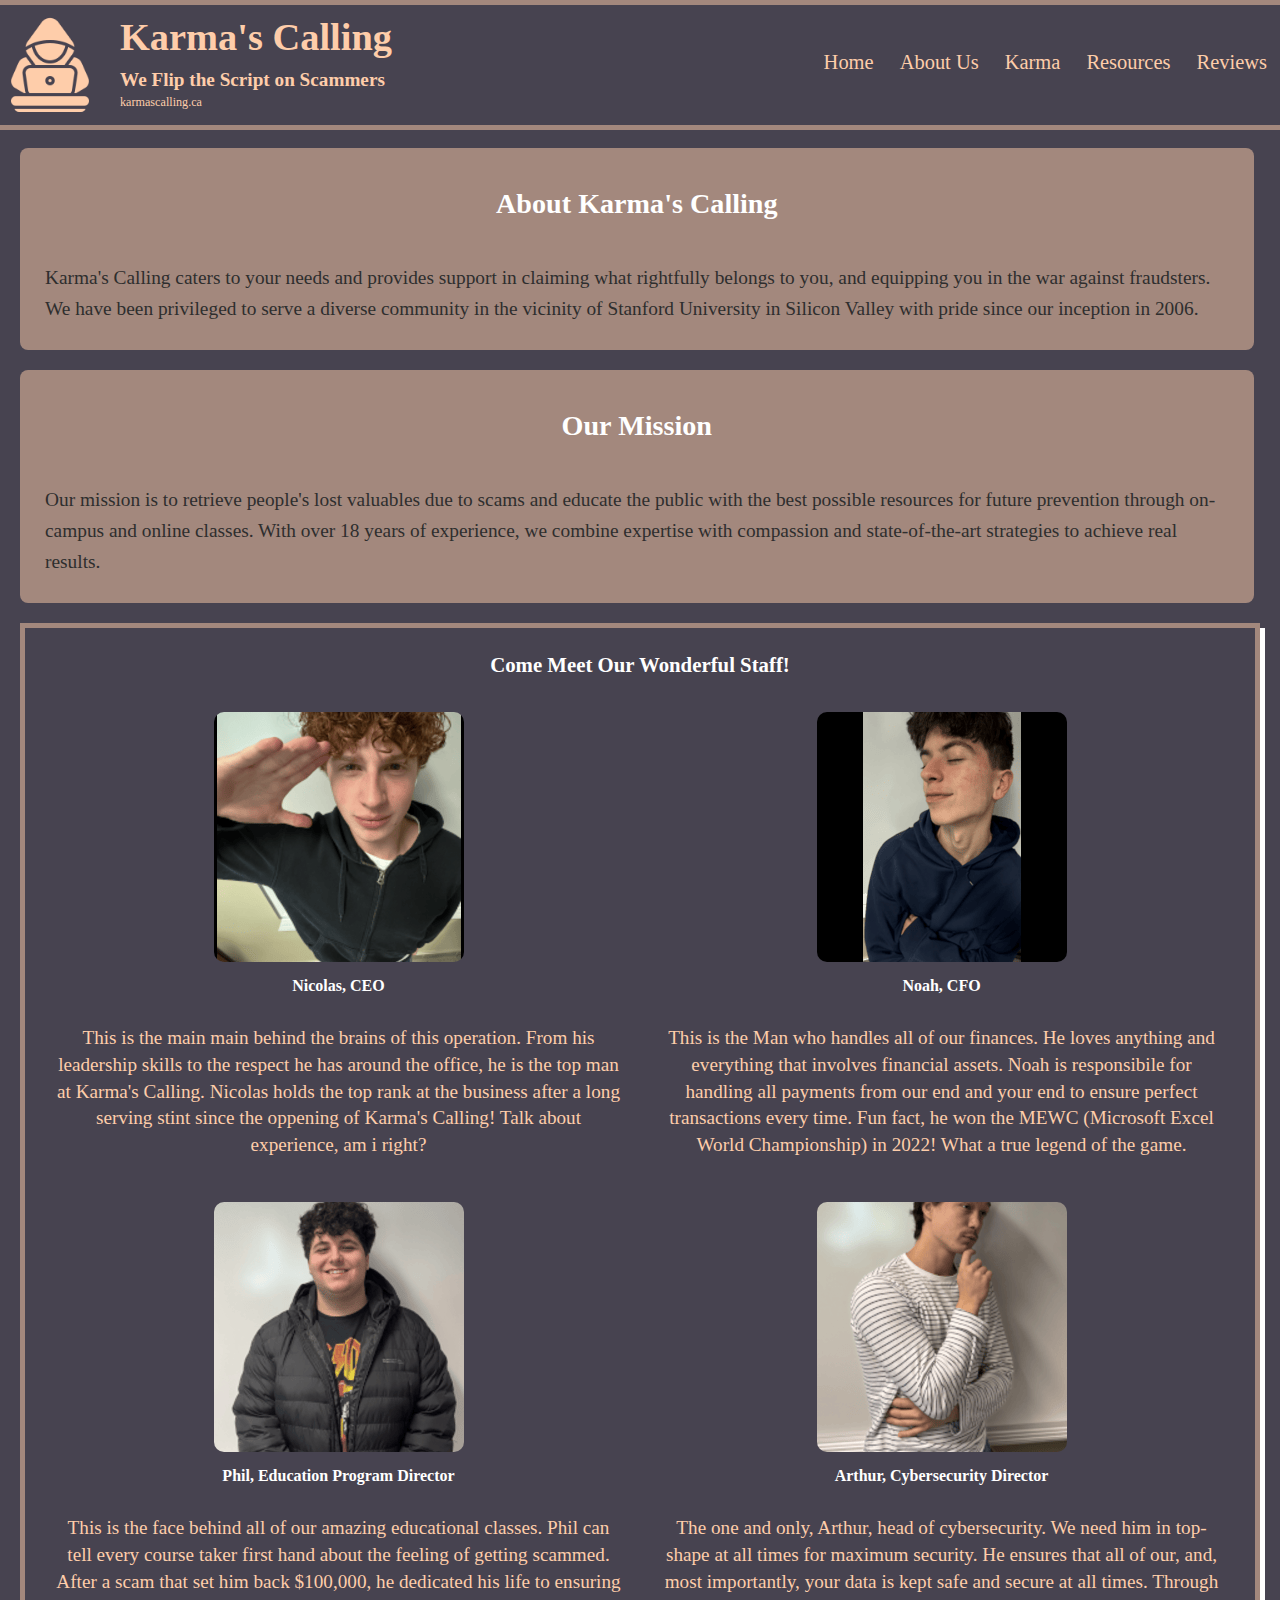
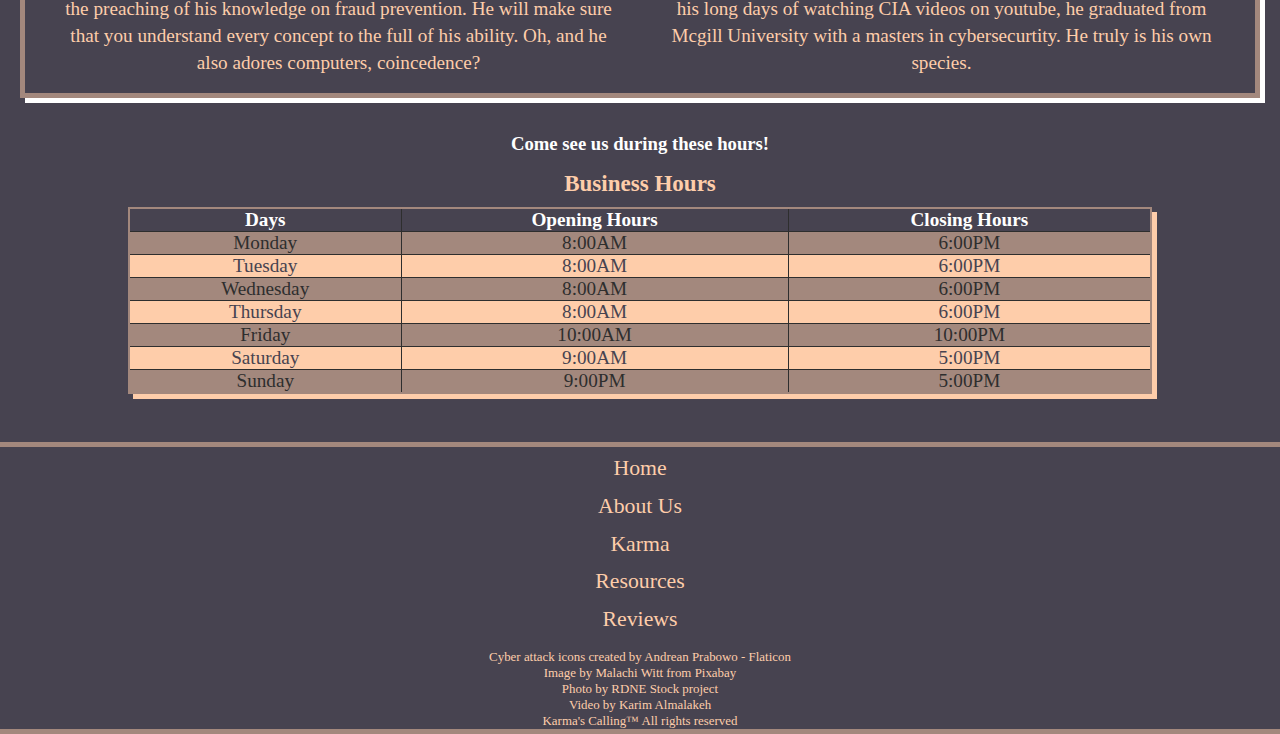
==== commit edcd20ad: "added domain to header" ====
--- a/aboutus.html
+++ b/aboutus.html
@@ -17,6 +17,8 @@
         <div>
             <h1 class="header-content">Karma's Calling</h1>
             <h2>We Flip the Script on Scammers</h2>
+            <small>karmascalling.ca</small>
+
         </div>
         <nav>
             <ul>
@@ -169,6 +171,7 @@
                     href="https://pixabay.com//?utm_source=link-attribution&utm_medium=referral&utm_campaign=image&utm_content=2284501" title="Office photo" class="tag">Pixabay</a><br>
                     <a href="https://www.pexels.com/photo/teacher-giving-the-test-result-to-his-student-7092347/" title="Classroom photo" class="tag">Photo by RDNE Stock project</a><br>
                     <a href="" title="" class=""></a>
+                    Video by Karim Almalakeh<br>
                 Karma's Calling&trade;
                 All rights reserved
             </small>
--- a/styles/site.css
+++ b/styles/site.css
@@ -17,7 +17,7 @@
 }
 
 /* banner */
-.banner {
+#banner {
   background-color: var(--primaryColor);
   text-align: left;
   color: var(--secondaryColor);
@@ -30,7 +30,7 @@
 }
 
 
-.banner div {
+#banner div {
   display: flex;
   flex-direction: column;
 }
@@ -508,7 +508,7 @@
     font-size: 2em;
   }
 
-  .banner {
+  #banner {
     font-size: 0.8em;
   }
 
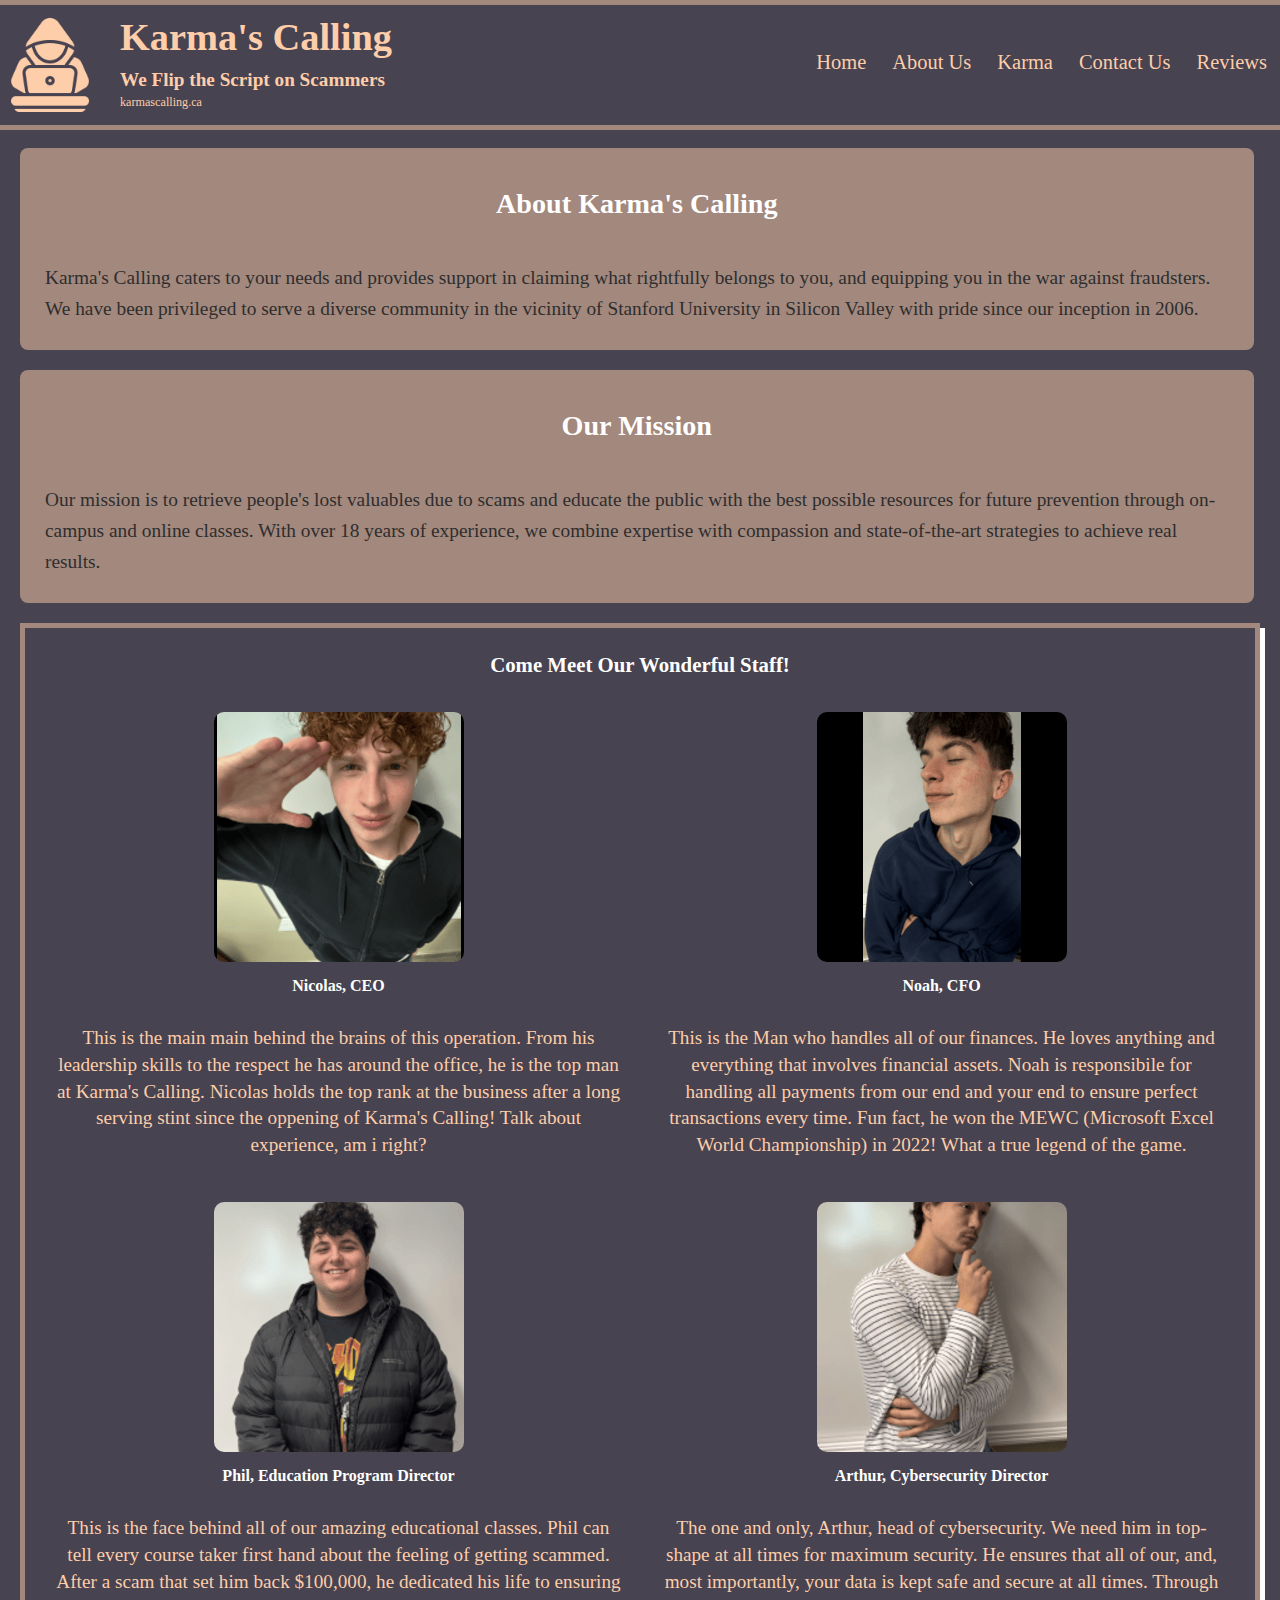
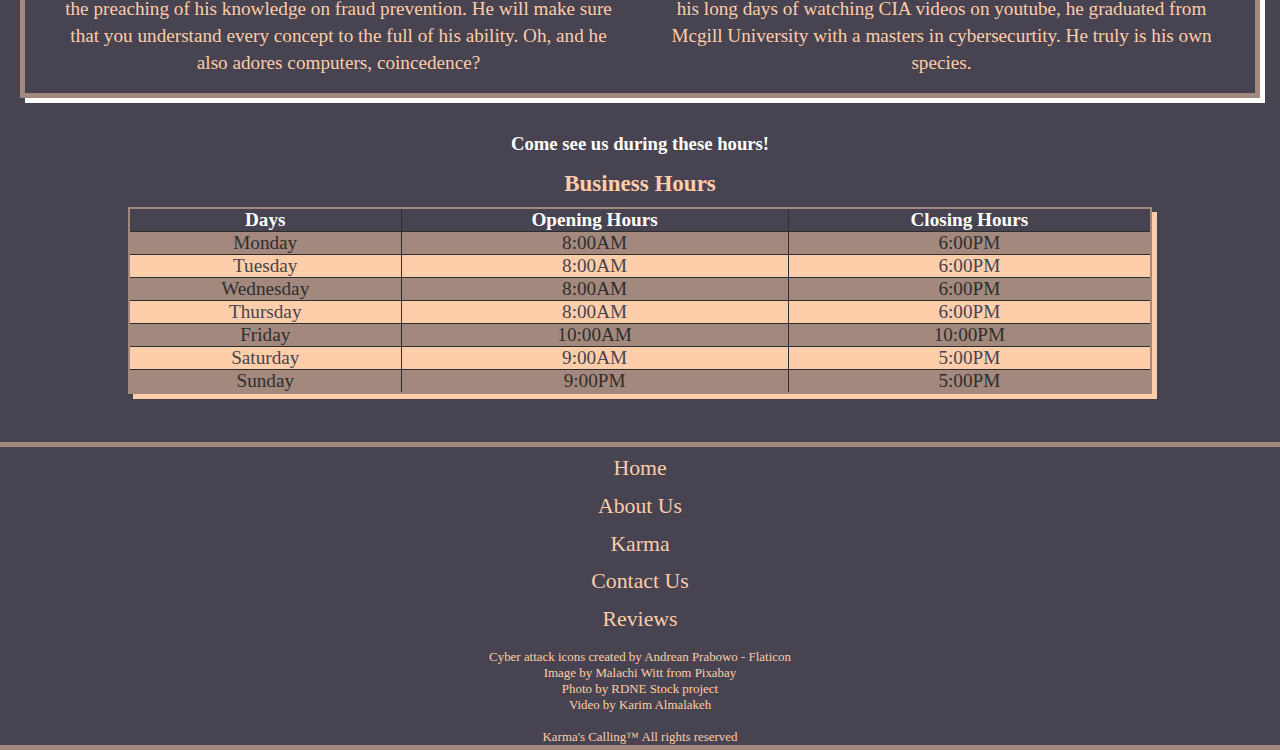
==== commit b7ff7a88: "changed resources page name" ====
--- a/aboutus.html
+++ b/aboutus.html
@@ -25,7 +25,7 @@
                 <li><a href="./index.html">Home</a></li>
                 <li class="mobile"><a href="./aboutus.html">About Us</a></li>
                 <li><a href="./karma.html">Karma</a></li>
-                <li><a href="./resources.html">Resources</a></li>
+                <li><a href="./contactus.html">Contact Us</a></li>
                 <li class="mobile"><a href="./reviews.html">Reviews</a></li>
             </ul>
         </nav>
@@ -155,7 +155,7 @@
                     <li><a href="./index.html">Home</a></li>
                     <li><a href="./aboutus.html">About Us</a></li>
                     <li><a href="./karma.html">Karma</a></li>
-                    <li><a href="./resources.html">Resources</a></li>
+                    <li><a href="./contactus.html">Contact Us</a></li>
                     <li><a href="./reviews.html">Reviews</a></li>
                 </ul>
             </nav>
@@ -171,7 +171,7 @@
                     href="https://pixabay.com//?utm_source=link-attribution&utm_medium=referral&utm_campaign=image&utm_content=2284501" title="Office photo" class="tag">Pixabay</a><br>
                     <a href="https://www.pexels.com/photo/teacher-giving-the-test-result-to-his-student-7092347/" title="Classroom photo" class="tag">Photo by RDNE Stock project</a><br>
                     <a href="" title="" class=""></a>
-                    Video by Karim Almalakeh<br>
+                    Video by Karim Almalakeh<br><br>
                 Karma's Calling&trade;
                 All rights reserved
             </small>
--- a/styles/site.css
+++ b/styles/site.css
@@ -73,7 +73,7 @@
   flex-direction: column;
   align-items: flex-start;
   list-style-type: none;
-  animation: fadeIn 1.7s ease-in-out;
+  
 }
 
 nav ul li {
@@ -91,6 +91,7 @@
   text-decoration: none;
   padding-block: 7px;
   margin-inline-start: auto;
+  animation: fadeIn 1.7s ease-in-out;
 }
 
 /* body */
@@ -423,6 +424,9 @@
   h3 {
     margin-block-end: 10px;
   }
+}
+#domain {
+  font-size: 0.2em;
 }
 
 
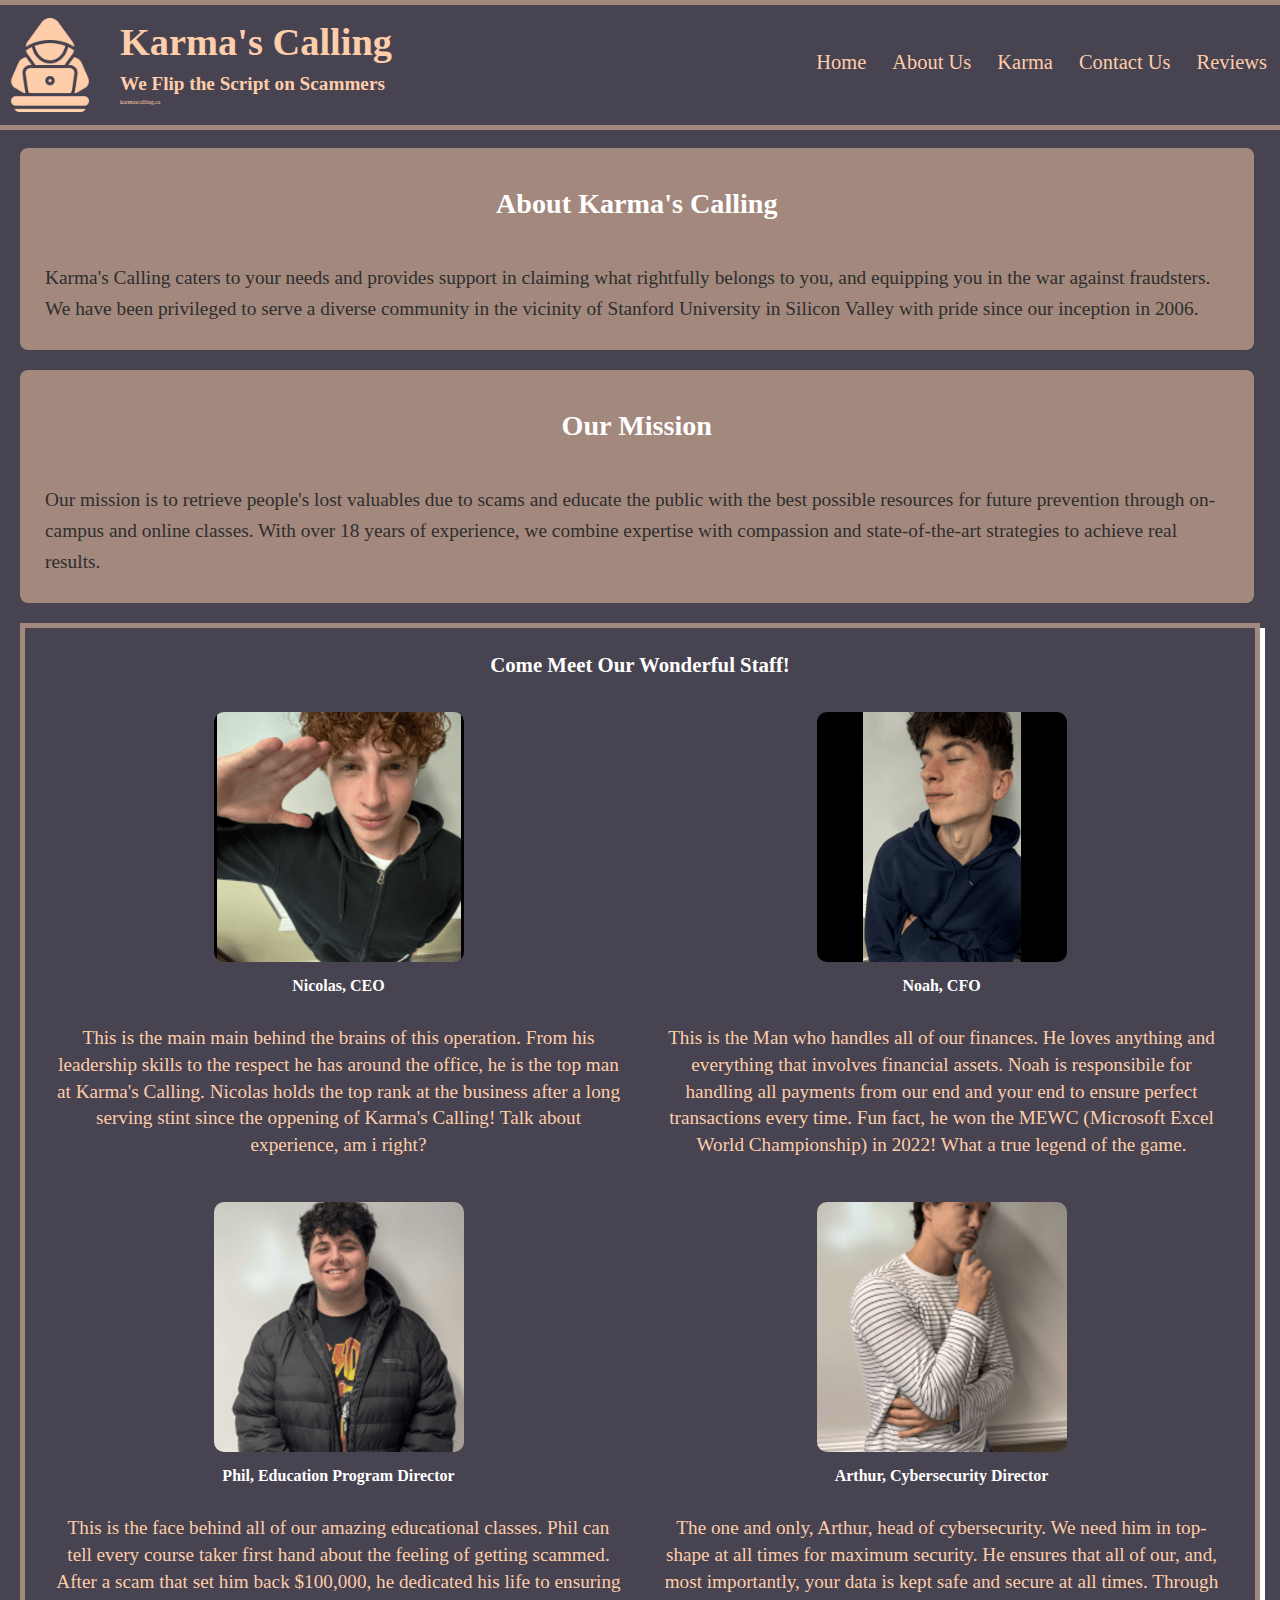
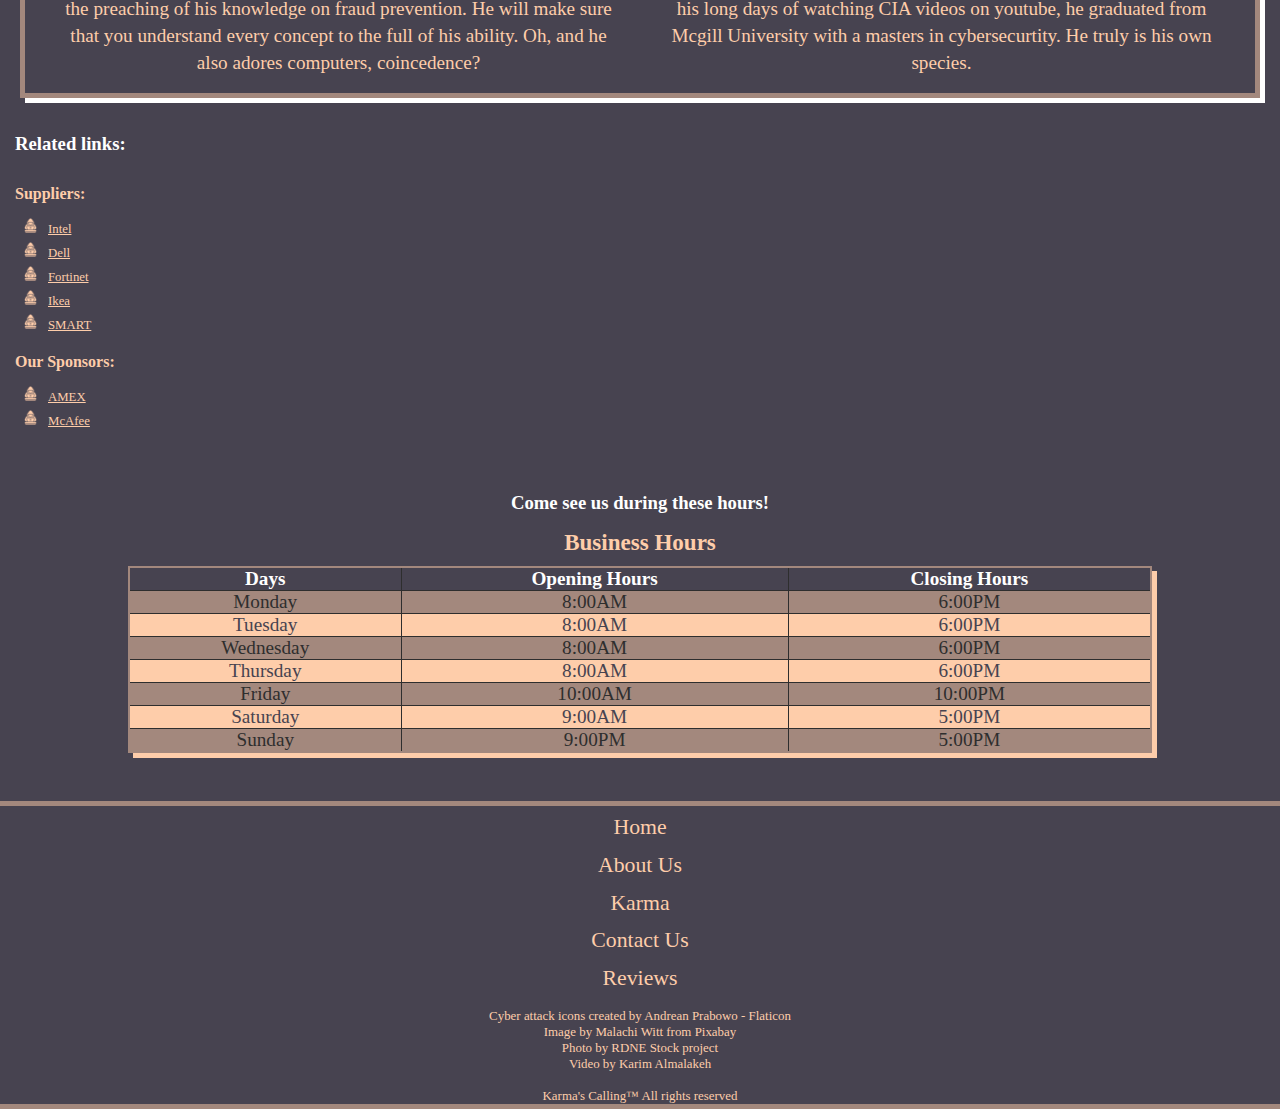
==== commit e5ad3b5f: "added links" ====
--- a/aboutus.html
+++ b/aboutus.html
@@ -17,7 +17,7 @@
         <div>
             <h1 class="header-content">Karma's Calling</h1>
             <h2>We Flip the Script on Scammers</h2>
-            <small>karmascalling.ca</small>
+            <small id="domain">karmascalling.ca</small>
 
         </div>
         <nav>
@@ -96,6 +96,32 @@
             </div>
         </section>
 
+        
+        <section class="link">
+            <h3>Related links:</h3>
+            <div>
+                <h4>Suppliers:</h4>
+                <ul>
+                    <li><a href="https://www.intel.com/content/www/us/en/homepage.html" target="_blank">Intel</a></li>
+                    <li><a href="https://www.dell.com/en-ca" target="_blank">Dell</a></li>
+                    <li><a href="https://www.fortinet.com/" target="_blank">Fortinet</a></li>
+                    <li><a href="https://www.intel.com/content/www/us/en/homepage.html" target="_blank">Ikea</a></li>
+                    <li><a href="https://www.smarttech.com/education/products/interactive-displays" target="_blank">SMART</a></li>
+                </ul>
+            </div>
+            <div>
+                <h4>Our Sponsors:</h4>
+                <ul>
+                    <li><a href="https://www.americanexpress.com/en-ca/" target="_blank">AMEX</a></li>
+                    <li><a href="https://www.mcafee.com/en-ca/index.html" target="_blank">McAfee</a></li>
+
+                </ul>
+
+            </div>
+
+
+        </section>
+
         <section class="table">
             <h3>Come see us during these hours!</h3>
             <table>
@@ -166,12 +192,15 @@
                     created by Andrean Prabowo - Flaticon</a>
                 <br>
                 Image by <a
-                    href="https://pixabay.com/users/mwitt1337-889520/?utm_source=link-attribution&utm_medium=referral&utm_campaign=image&utm_content=2284501" title="Author" class="tag">Malachi
+                    href="https://pixabay.com/users/mwitt1337-889520/?utm_source=link-attribution&utm_medium=referral&utm_campaign=image&utm_content=2284501"
+                    title="Author" class="tag">Malachi
                     Witt</a> from <a
-                    href="https://pixabay.com//?utm_source=link-attribution&utm_medium=referral&utm_campaign=image&utm_content=2284501" title="Office photo" class="tag">Pixabay</a><br>
-                    <a href="https://www.pexels.com/photo/teacher-giving-the-test-result-to-his-student-7092347/" title="Classroom photo" class="tag">Photo by RDNE Stock project</a><br>
-                    <a href="" title="" class=""></a>
-                    Video by Karim Almalakeh<br><br>
+                    href="https://pixabay.com//?utm_source=link-attribution&utm_medium=referral&utm_campaign=image&utm_content=2284501"
+                    title="Office photo" class="tag">Pixabay</a><br>
+                <a href="https://www.pexels.com/photo/teacher-giving-the-test-result-to-his-student-7092347/"
+                    title="Classroom photo" class="tag">Photo by RDNE Stock project</a><br>
+                <a href="" title="" class=""></a>
+                Video by Karim Almalakeh<br><br>
                 Karma's Calling&trade;
                 All rights reserved
             </small>
--- a/styles/site.css
+++ b/styles/site.css
@@ -49,6 +49,7 @@
 
 }
 
+
 .welcome {
   margin-inline-start: 10px;
   text-align: center;
@@ -69,14 +70,14 @@
 }
 
 
-nav ul {
+ ul {
   flex-direction: column;
   align-items: flex-start;
   list-style-type: none;
   
 }
 
-nav ul li {
+ ul li {
   margin-inline: 13px;
   margin-block-end: 5px;
   font-size: 0.8em;
@@ -264,17 +265,17 @@
   display: none;
 }
 
-.emailForm {
-  display: flex;
-  flex-direction: column;
+#form {
+  display: grid;
+  inline-size: 75%;
   align-items: center;
   gap: 20px;
   padding: 20px;
   background: var(--darkAccent);
-  max-width: 100%;
   margin: 20px auto;
   border-radius: 8px;
   box-shadow: 0 2px 5px rgba(0, 0, 0, 0.1);
+  justify-content: center;
 
   h3 {
     text-align: center;
@@ -284,16 +285,15 @@
   }
 
   label {
-    display: flex;
-    align-items: center;
-    margin-block-end: 5px;
     font-weight: bold;
     color: var(--secondaryColor);
-  }
-
-
-  :is(input, textarea, select) {
-    width: 100%;
+    display: block;
+    margin-block-start: 1em;
+  }
+
+
+  :is( textarea, select, input[type="text"], input[type="email"]) {
+   inline-size: 100%;
     box-sizing: border-box;
     padding: 10px;
     margin-block-end: 15px;
@@ -303,36 +303,38 @@
     background-color: var(--secondaryColor);
   }
 
-  input:focus,
+  :is(input:focus,
   textarea:focus,
-  select:focus {
+  select:focus) {
     outline: none;
     border-color: var(--border);
   }
 
-  input[type="radio"],
-  input[type="checkbox"] {
-
-    margin: 0;
-    margin-inline-end: 10px;
-    accent-color: var(--border);
-
-  }
+  input[type="checkbox"] + label,
+  input[type="radio"] + label {
+    padding-block-start: 0;
+    margin-block-start: 0;
+    padding-inline-start: 10px;
+  }
+
 
   fieldset {
     border: 1px solid var(--darkAccent);
     padding: 15px;
-    width: 100%;
+    margin: 0 0;
+    max-inline-size: 600px;
     border-radius: 8px;
-  }
-
-
+    margin-block-end: 15px;
+    div {
+      display: flex;
+    }
+  }
 
   legend {
     font-weight: bold;
-    margin-block-end: 5px;
-    font-size: 12px;
-    color: var(--secondaryColor);
+    margin-block-end: 10px;
+    font-size: 1.4em;
+    color: var(--light);
   }
 
   button {
@@ -343,16 +345,27 @@
     border-radius: 5px;
     font-size: 16px;
   }
-
+  small{
+    margin-block-end: 20px;
+    display: block;
+    font-size: 0.9em;
+    color: var(--secondaryColor);
+  }
+
+.fielset {
+  border: 1px solid var(--darkAccent);
+  border-radius: 8px;
+  inline-size: 100%;
+  max-inline-size: 600px;
+}
 }
 
 #action {
   display: flex;
   justify-content: space-between;
   width: 100%;
-
-}
-
+  margin-block-start: 20px;
+}
 
 .review {
   margin: 30px;
@@ -393,6 +406,11 @@
   block-size: auto;
   margin-block-end: 10px;
 }
+#video {
+  color: var(--border);
+  font-size: xx-small;
+  padding: 5px;
+}
 
 .staff {
   display: grid;
@@ -428,6 +446,34 @@
 #domain {
   font-size: 0.2em;
 }
+.link {
+
+  ul {
+    list-style-type: none;
+    padding-inline-start: 10px;
+    align-items: center;
+  }
+
+  ul li::before {
+    background-image: url(../images/colored-hacker.png);
+    inline-size: 15px;
+    background-size: cover;
+    content: "";
+    margin-right: 10px;
+    display: inline-block;
+    block-size: 15px;
+    
+  }
+
+   h4, h3 {
+    text-align: left;
+  }
+
+  a{
+  color: var(--secondaryColor);
+  }
+}
+
 
 
 
@@ -477,7 +523,7 @@
   }
 
 
-  header nav ul {
+  header ul {
     font-size: 2em;
     display: flex;
     flex-direction: row;
@@ -500,7 +546,7 @@
 
   }
 
-  nav a:hover {
+   a:hover {
     color: var(--light);
   }
 
@@ -605,54 +651,39 @@
     }
   }
 
-  .emailForm {
-    display: grid;
-    max-width: 600px;
-    margin: 40px auto;
-
-    h3 {
-      text-align: center;
-    }
-
-    fieldset {
-      padding: 20px;
-    }
-
-    #action {
-      justify-content: flex-end;
-      gap: 10px;
-    }
-
-    input,
-    textarea,
-    select {
-      margin-inline-start: 10px;
-      font-size: 18px;
-      grid-column: span 2;
-    }
-
-    button {
-      font-size: 18px;
-      padding: 12px 20px;
-    }
-  }
-
-
+  
   .video {
-    inline-size: 50%;
-    h4 {
-      float: right;
-      
-    }
-  }
-  .review-grid {
-    display: grid;
-    grid-template-columns: 1fr 1fr;
+    display: flex;
+    justify-content: center;
+    inline-size: 100%;
+
+    video {
+      max-inline-size: 100%;
+      inline-size: 50%;
+      block-size: auto;
+    }
+   
+  }
+  .reviewContainer {
+    display: flex;
+    flex-direction: column;
+    align-items: center;
     gap: 1rem;
-    max-inline-size: 800px;
+    }
+
+  .reviewFlex {
+    display: flex;
+    justify-content: space-between;
+    gap: 1rem;
+    inline-size: 100%;
   }
   .review {
-    padding: 1rem;
+    flex: 1;
+    padding-inline-start: 15px;
+  }
+  .customer {
+    font-size: 1rem;
+    padding-block-start: 15px;
   }
 
 
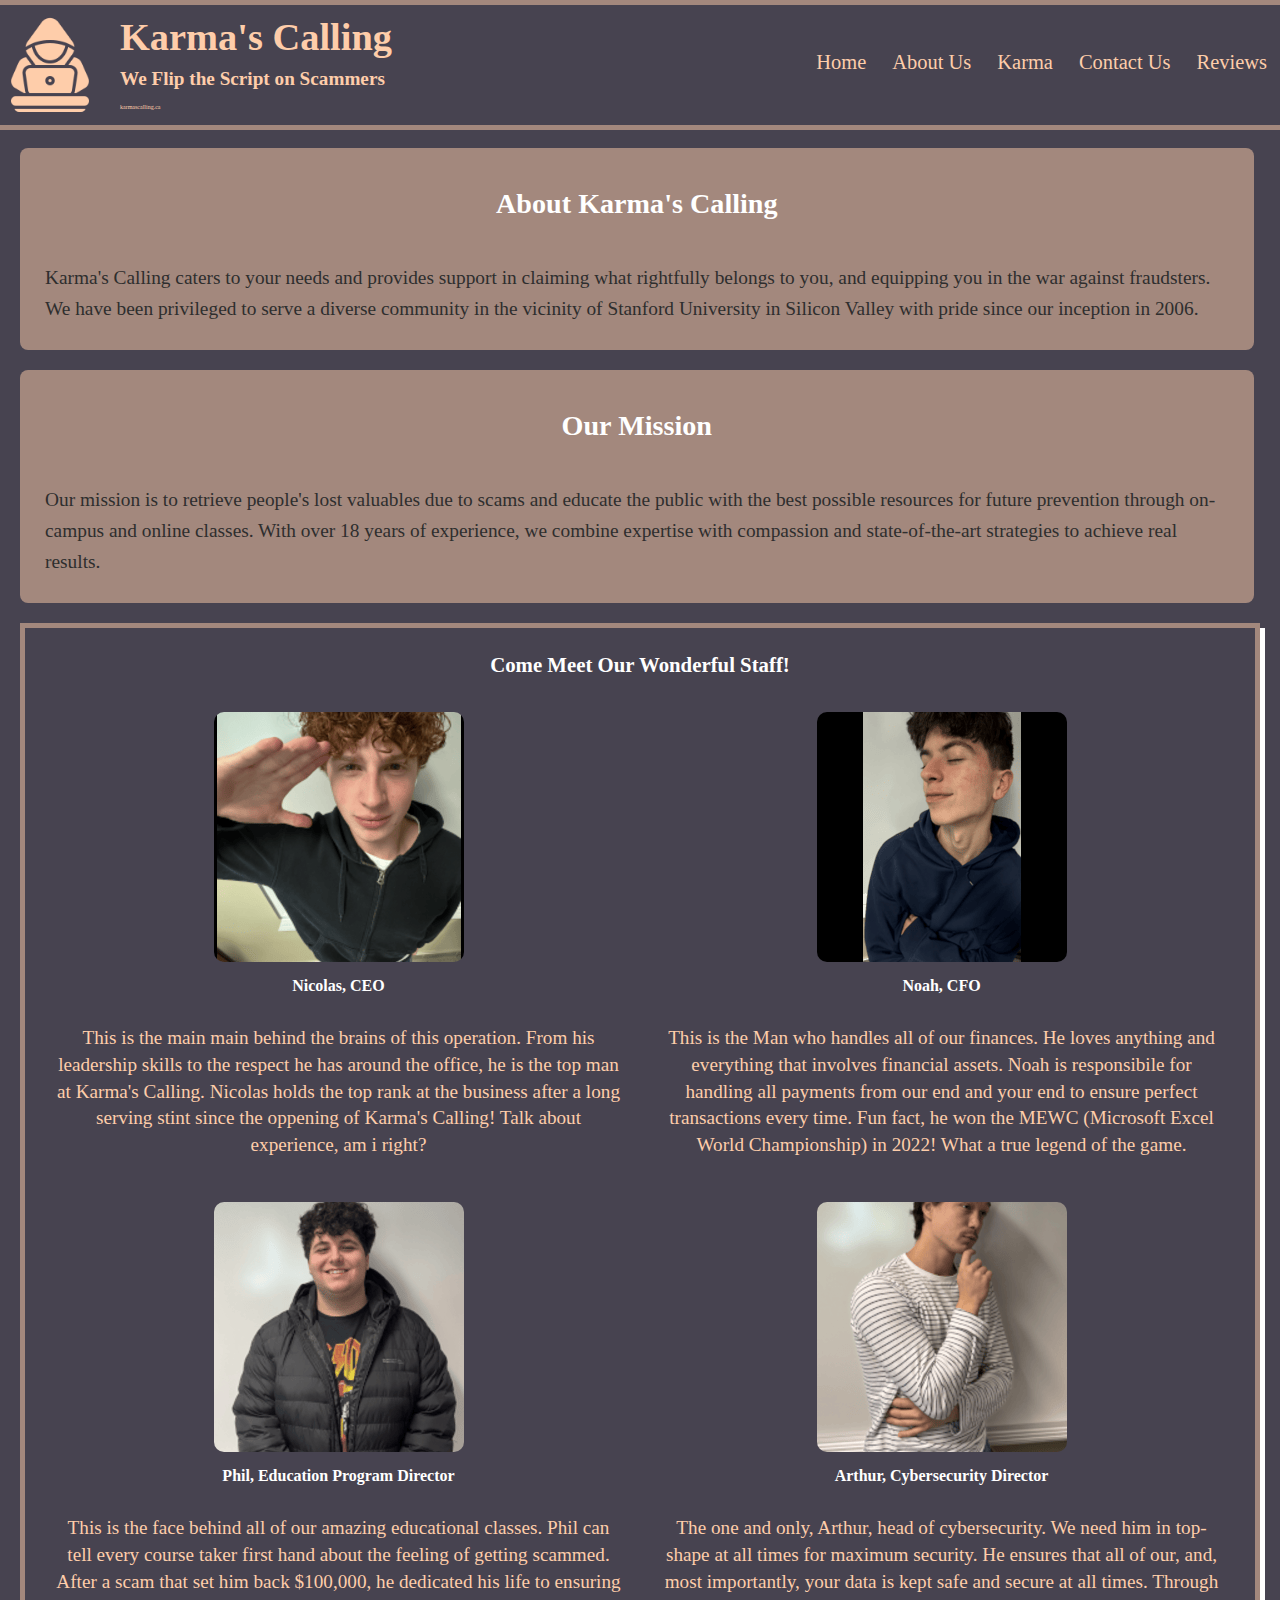
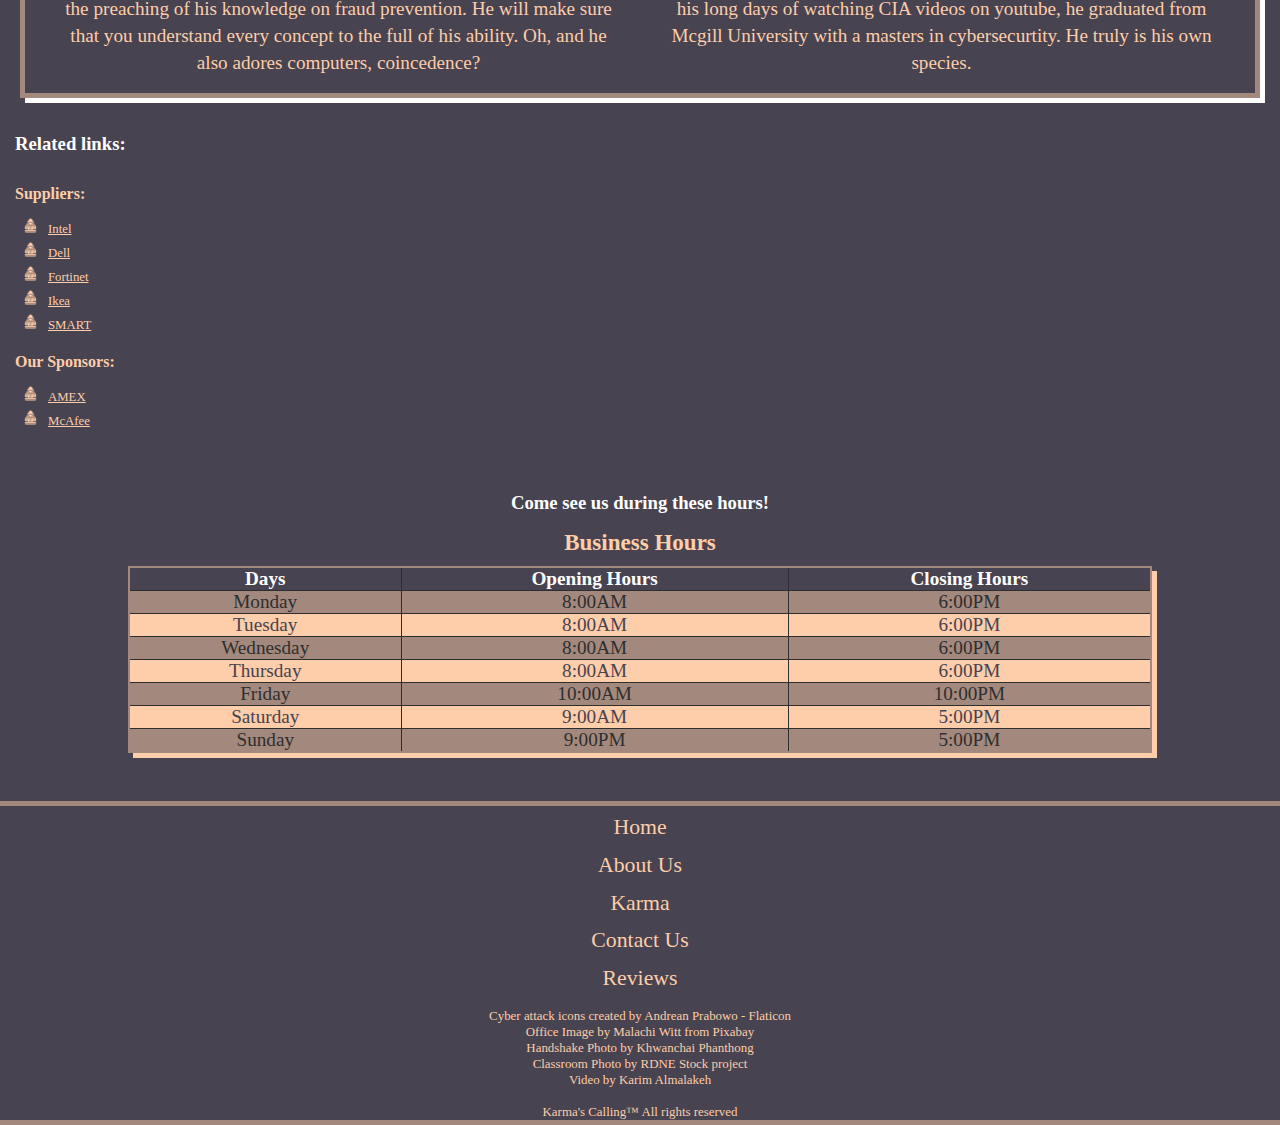
==== commit 0152b86e: "Add files via upload" ====
--- a/aboutus.html
+++ b/aboutus.html
@@ -96,7 +96,7 @@
             </div>
         </section>
 
-        
+
         <section class="link">
             <h3>Related links:</h3>
             <div>
@@ -106,7 +106,8 @@
                     <li><a href="https://www.dell.com/en-ca" target="_blank">Dell</a></li>
                     <li><a href="https://www.fortinet.com/" target="_blank">Fortinet</a></li>
                     <li><a href="https://www.intel.com/content/www/us/en/homepage.html" target="_blank">Ikea</a></li>
-                    <li><a href="https://www.smarttech.com/education/products/interactive-displays" target="_blank">SMART</a></li>
+                    <li><a href="https://www.smarttech.com/education/products/interactive-displays"
+                            target="_blank">SMART</a></li>
                 </ul>
             </div>
             <div>
@@ -191,15 +192,16 @@
                     attack icons
                     created by Andrean Prabowo - Flaticon</a>
                 <br>
-                Image by <a
+                Office Image by <a
                     href="https://pixabay.com/users/mwitt1337-889520/?utm_source=link-attribution&utm_medium=referral&utm_campaign=image&utm_content=2284501"
                     title="Author" class="tag">Malachi
                     Witt</a> from <a
                     href="https://pixabay.com//?utm_source=link-attribution&utm_medium=referral&utm_campaign=image&utm_content=2284501"
                     title="Office photo" class="tag">Pixabay</a><br>
+                <a href="https://www.pexels.com/photo/successful-negotiate-and-handshake-concept-two-businessman-shake-hand-with-partner-to-celebration-partnership-and-teamwork-business-deal-12885861/"
+                    title="Handshake" class="tag">Handshake Photo by Khwanchai Phanthong</a><br>
                 <a href="https://www.pexels.com/photo/teacher-giving-the-test-result-to-his-student-7092347/"
-                    title="Classroom photo" class="tag">Photo by RDNE Stock project</a><br>
-                <a href="" title="" class=""></a>
+                    title="Classroom photo" class="tag"> Classroom Photo by RDNE Stock project</a><br>
                 Video by Karim Almalakeh<br><br>
                 Karma's Calling&trade;
                 All rights reserved
--- a/styles/site.css
+++ b/styles/site.css
@@ -43,9 +43,10 @@
   font-size: 2.6vw;
   margin-block-start: 10px;
 }
+
 .neonText {
-	text-shadow: -2px -2px 10px var(--darkAccent), 2px 2px 10px var(--darkAccent), 
-	0px 0px 10px var(--border), 0px 0px 20px var(--border), 0px 0px 30px var(--border), 0px 0px 40px var(--border), 0px 0px 50px var(--border);
+  text-shadow: -2px -2px 10px var(--darkAccent), 2px 2px 10px var(--darkAccent),
+    0px 0px 10px var(--border), 0px 0px 20px var(--border), 0px 0px 30px var(--border), 0px 0px 40px var(--border), 0px 0px 50px var(--border);
 
 }
 
@@ -66,18 +67,18 @@
 h3,
 h4 {
   text-align: center;
-  padding: 15px!important;
-}
-
-
- ul {
+  padding: 15px !important;
+}
+
+
+ul {
   flex-direction: column;
   align-items: flex-start;
   list-style-type: none;
-  
-}
-
- ul li {
+
+}
+
+ul li {
   margin-inline: 13px;
   margin-block-end: 5px;
   font-size: 0.8em;
@@ -165,7 +166,7 @@
 }
 
 .tag {
-  
+
   color: var(--secondaryColor);
   text-decoration: none;
 
@@ -292,8 +293,8 @@
   }
 
 
-  :is( textarea, select, input[type="text"], input[type="email"]) {
-   inline-size: 100%;
+  :is(textarea, select, input[type="text"], input[type="email"]) {
+    inline-size: 100%;
     box-sizing: border-box;
     padding: 10px;
     margin-block-end: 15px;
@@ -304,14 +305,14 @@
   }
 
   :is(input:focus,
-  textarea:focus,
-  select:focus) {
+    textarea:focus,
+    select:focus) {
     outline: none;
     border-color: var(--border);
   }
 
-  input[type="checkbox"] + label,
-  input[type="radio"] + label {
+  input[type="checkbox"]+label,
+  input[type="radio"]+label {
     padding-block-start: 0;
     margin-block-start: 0;
     padding-inline-start: 10px;
@@ -325,6 +326,7 @@
     max-inline-size: 600px;
     border-radius: 8px;
     margin-block-end: 15px;
+
     div {
       display: flex;
     }
@@ -345,19 +347,20 @@
     border-radius: 5px;
     font-size: 16px;
   }
-  small{
+
+  small {
     margin-block-end: 20px;
     display: block;
     font-size: 0.9em;
     color: var(--secondaryColor);
   }
 
-.fielset {
-  border: 1px solid var(--darkAccent);
-  border-radius: 8px;
-  inline-size: 100%;
-  max-inline-size: 600px;
-}
+  .fielset {
+    border: 1px solid var(--darkAccent);
+    border-radius: 8px;
+    inline-size: 100%;
+    max-inline-size: 600px;
+  }
 }
 
 #action {
@@ -406,6 +409,7 @@
   block-size: auto;
   margin-block-end: 10px;
 }
+
 #video {
   color: var(--border);
   font-size: xx-small;
@@ -443,9 +447,12 @@
     margin-block-end: 10px;
   }
 }
+
 #domain {
   font-size: 0.2em;
-}
+  padding-block-start: 10px;
+}
+
 .link {
 
   ul {
@@ -462,15 +469,16 @@
     margin-right: 10px;
     display: inline-block;
     block-size: 15px;
-    
-  }
-
-   h4, h3 {
+
+  }
+
+  h4,
+  h3 {
     text-align: left;
   }
 
-  a{
-  color: var(--secondaryColor);
+  a {
+    color: var(--secondaryColor);
   }
 }
 
@@ -490,6 +498,27 @@
   }
 }
 
+@media all and (min-width: 768px) and (max-width: 868px) {
+  h1 {
+    font-size: 1.8em;
+  }
+
+  h2 {
+    margin-block-start: 0.5em;
+    font-size: 1.4em
+  }
+
+  .logo {
+    block-size: 70px;
+    inline-size: auto;
+  }
+
+  nav ul li {
+    white-space: nowrap;
+    font-size: 0.65em;
+  }
+}
+
 @media all and (min-width: 769px) {
 
   #welcome {
@@ -546,7 +575,7 @@
 
   }
 
-   a:hover {
+  a:hover {
     color: var(--light);
   }
 
@@ -651,7 +680,7 @@
     }
   }
 
-  
+
   .video {
     display: flex;
     justify-content: center;
@@ -662,14 +691,15 @@
       inline-size: 50%;
       block-size: auto;
     }
-   
-  }
+
+  }
+
   .reviewContainer {
     display: flex;
     flex-direction: column;
     align-items: center;
     gap: 1rem;
-    }
+  }
 
   .reviewFlex {
     display: flex;
@@ -677,10 +707,12 @@
     gap: 1rem;
     inline-size: 100%;
   }
+
   .review {
     flex: 1;
     padding-inline-start: 15px;
   }
+
   .customer {
     font-size: 1rem;
     padding-block-start: 15px;
@@ -707,27 +739,6 @@
   }
 }
 
-@media all and (min-width: 768px) and (max-width: 868px) {
-  h1 {
-    font-size: 1.8em;
-  }
-
-  h2 {
-    margin-block-start: 0.5em;
-    font-size: 1.4em
-  }
-
-  .logo {
-    block-size: 70px;
-    inline-size: auto;
-  }
-
-  nav ul li {
-    white-space: nowrap;
-    font-size: 0.65em;
-  }
-}
-
 @keyframes fadeIn {
   0% {
     opacity: 0;
